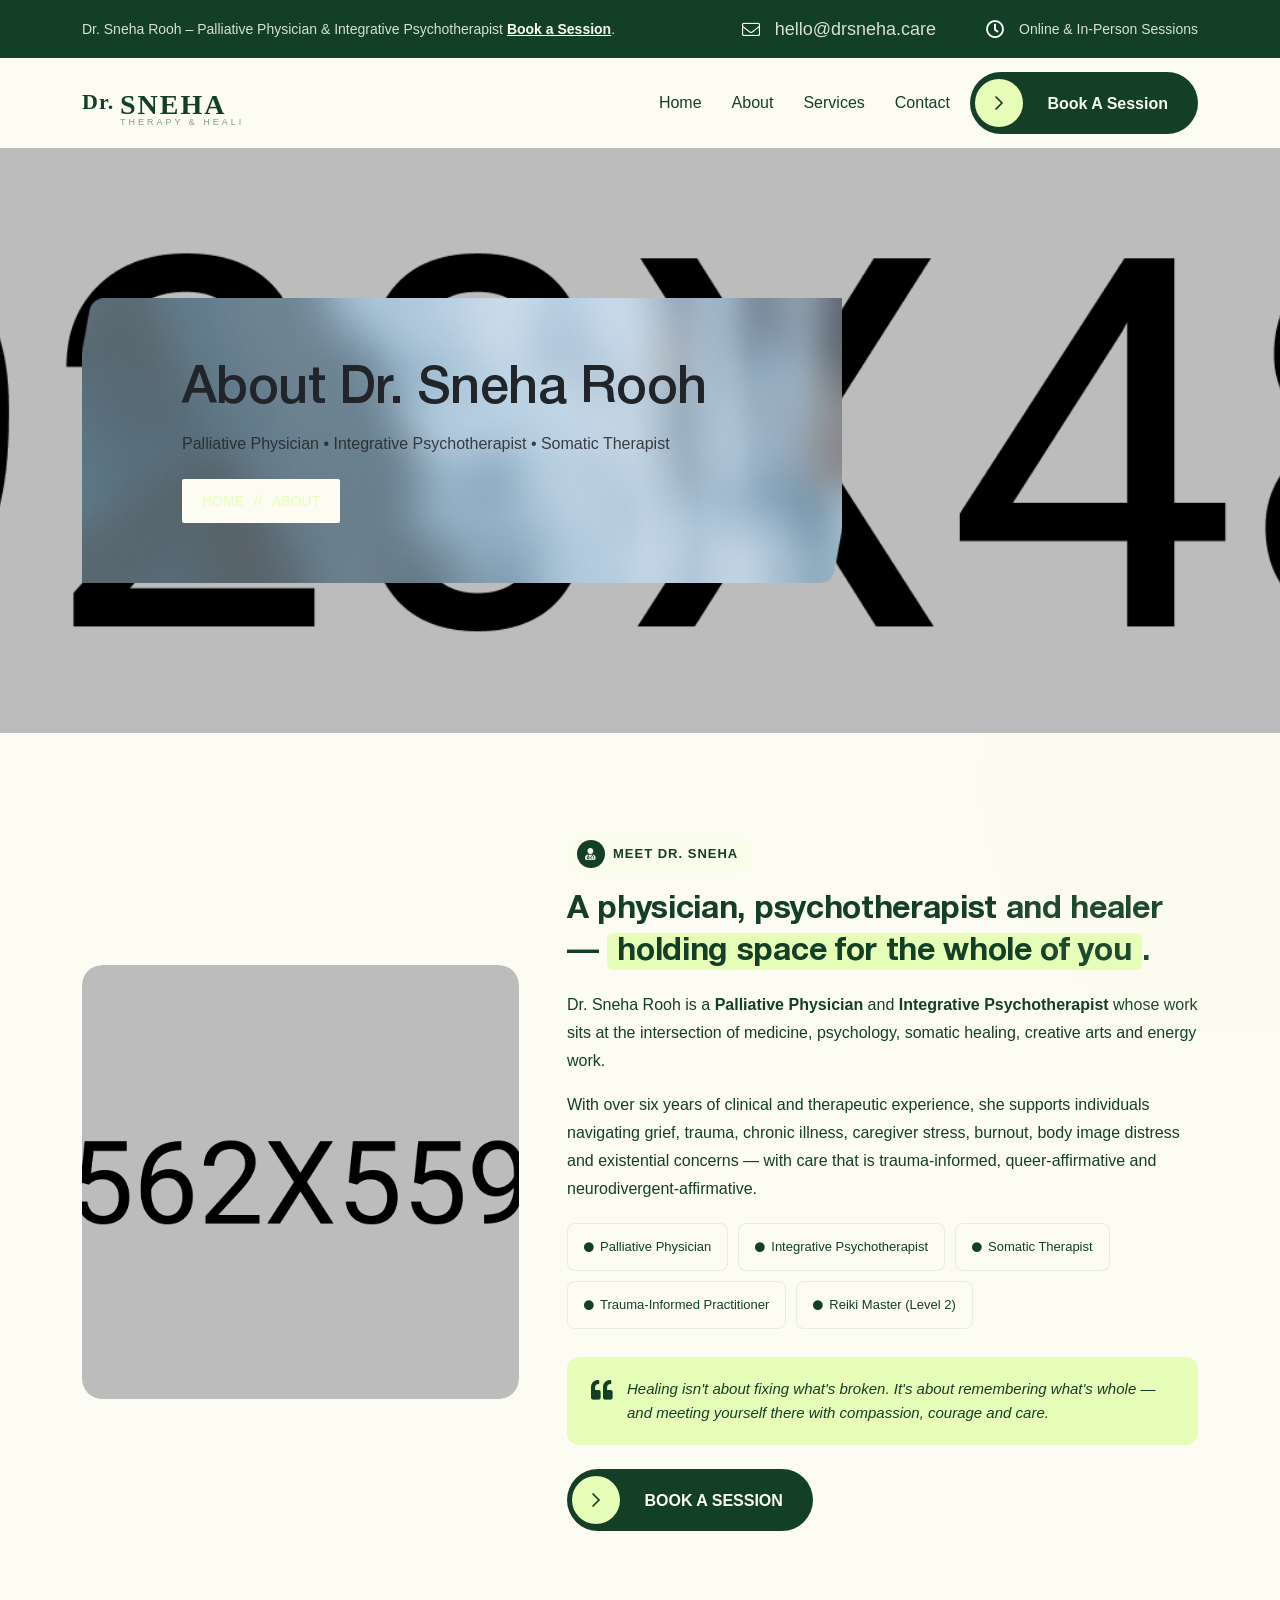
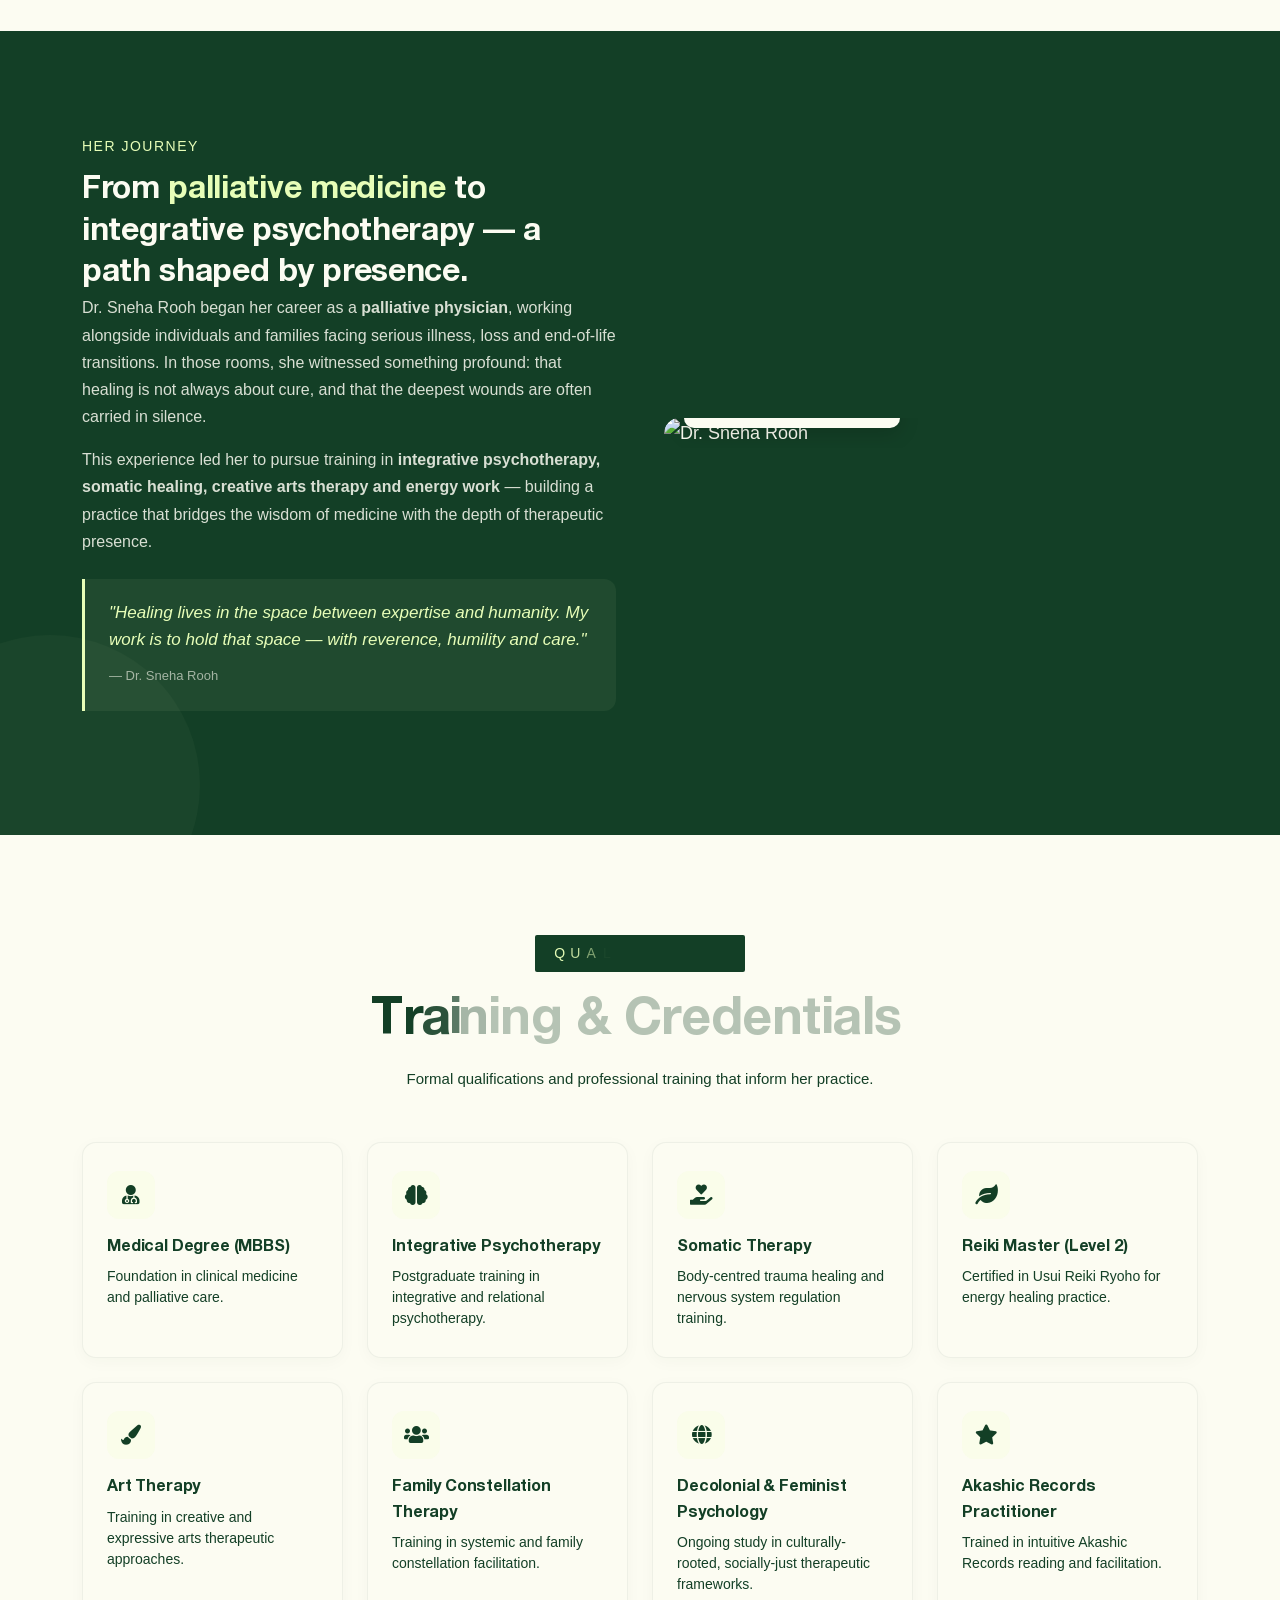
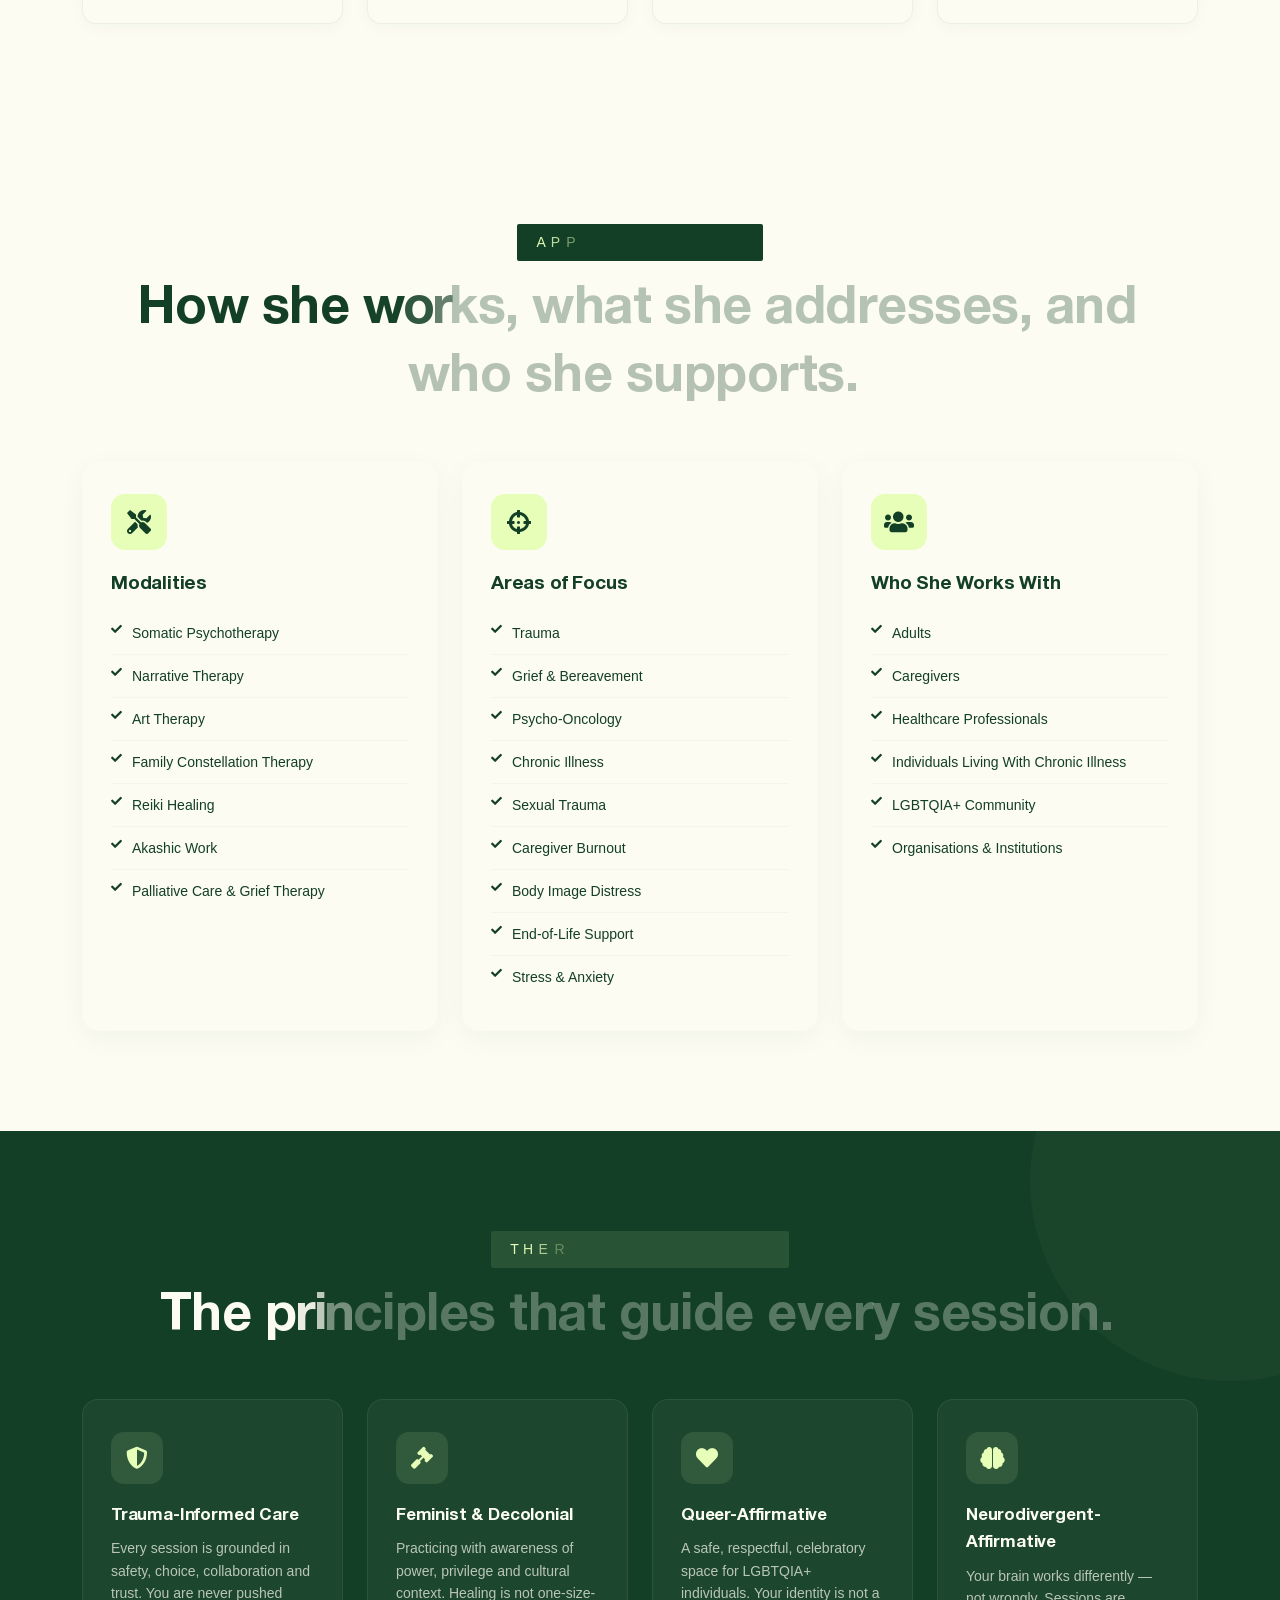
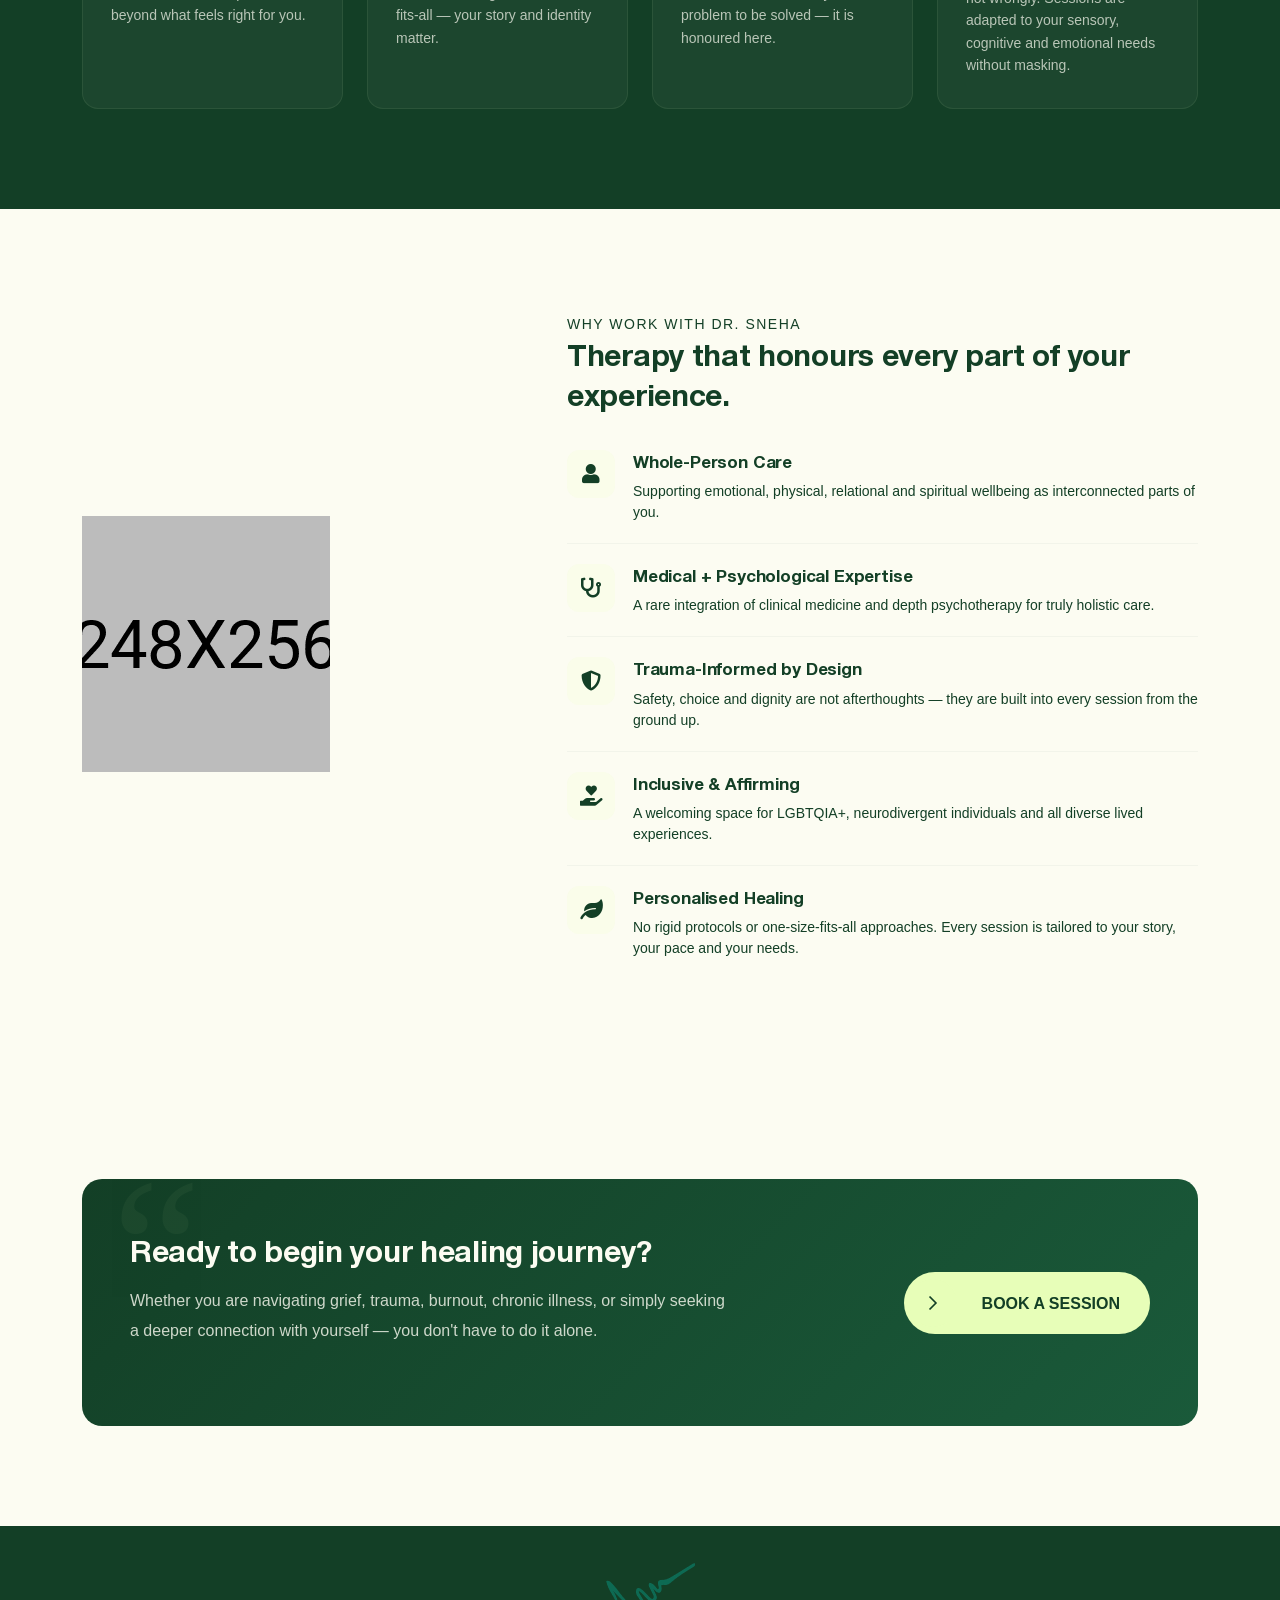
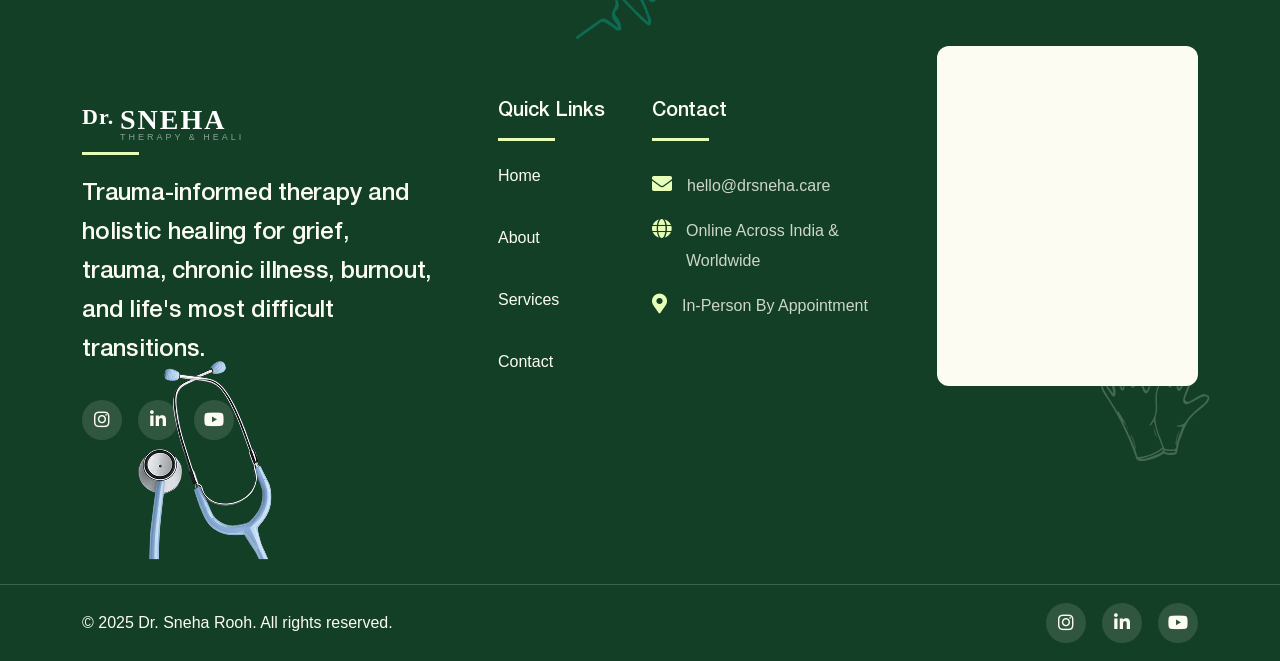
==== about.html @ a0628efb "Initial commit - Dr. Sneha Rooh website (index, about, service, contact)" ====
<!DOCTYPE html>
<html lang="en">
    <!--<< Header Area >>-->
    <head>
        <!-- ========== Meta Tags ========== -->
        <meta charset="UTF-8">
        <meta http-equiv="X-UA-Compatible" content="IE=edge">
        <meta name="viewport" content="width=device-width, initial-scale=1">
<meta name="author" content="Dr. Sneha Rooh">
<meta name="description" content="About Dr. Sneha Rooh - Palliative Physician, Integrative Psychotherapist & Somatic Therapist. Trauma-informed, queer-affirmative therapy.">
<!-- ======== Page title ============ -->
<title>About | Dr. Sneha Rooh</title>
        <!--<< Favicon >>-->
        <link rel="shortcut icon" href="assets/img/favicon.svg">
        <!--<< Bootstrap min.css >>-->
        <link rel="stylesheet" href="assets/css/bootstrap.min.css">
        <!--<< Font Awesome.css >>-->
        <link rel="stylesheet" href="assets/css/font-awesome.css">
        <!--<< Animate.css >>-->
        <link rel="stylesheet" href="assets/css/animate.css">
        <!--<< Magnific Popup.css >>-->
        <link rel="stylesheet" href="assets/css/magnific-popup.css">
        <!--<< MeanMenu.css >>-->
        <link rel="stylesheet" href="assets/css/meanmenu.css">
        <!--<< Odometer.css >>-->
        <link rel="stylesheet" href="assets/css/odometer.css">
        <!--<< Swiper Bundle.css >>-->
        <link rel="stylesheet" href="assets/css/swiper-bundle.min.css">
        <!--<< Nice Select.css >>-->
        <link rel="stylesheet" href="assets/css/nice-select.css">
        <!--<< Main.css >>-->
        <link rel="stylesheet" href="assets/css/main.css">
    <style>
        :root {
            --about-accent: #E7FEB8;
            --about-green: #133F26;
            --about-cream: #FCFCF2;
            --about-text: #133F26;
        }

        .about-hero {
            background: var(--about-cream);
            position: relative;
            overflow: hidden;
        }
        .about-hero::before {
            content: '';
            position: absolute;
            top: -200px;
            right: -200px;
            width: 500px;
            height: 500px;
            border-radius: 50%;
            background: rgba(231,254,184,0.06);
            pointer-events: none;
        }
        .about-hero .hero-image-frame {
            position: relative;
            border-radius: 20px;
            overflow: hidden;
        }
        .about-hero .hero-image-frame::after {
            content: '';
            position: absolute;
            inset: 0;
            border: 2px dashed rgba(231,254,184,0.25);
            border-radius: 24px;
            margin: -8px;
            pointer-events: none;
        }
        .about-hero .hero-image-frame img {
            width: 100%;
            border-radius: 20px;
            display: block;
        }
        .about-hero .badge-tag {
            display: inline-flex;
            align-items: center;
            gap: 8px;
            background: rgba(231,254,184,0.1);
            color: var(--about-green);
            font-size: 13px;
            font-weight: 600;
            letter-spacing: 1px;
            text-transform: uppercase;
            padding: 6px 16px 6px 10px;
            border-radius: 30px;
            margin-bottom: 14px;
        }
        .about-hero .badge-tag i {
            width: 28px;
            height: 28px;
            border-radius: 50%;
            background: var(--about-green);
            color: var(--about-cream);
            display: inline-flex;
            align-items: center;
            justify-content: center;
            font-size: 12px;
        }
        .about-hero .hero-heading {
            font-size: 32px;
            font-weight: 700;
            line-height: 1.3;
            color: var(--about-green);
            margin-bottom: 18px;
        }
        .about-hero .hero-heading span {
            color: var(--about-green);
            background: var(--about-accent);
            padding: 4px 10px;
            border-radius: 6px;
        }
        .about-hero .hero-text {
            font-size: 16px;
            line-height: 1.75;
            color: var(--about-text);
            margin-bottom: 16px;
        }
        .about-hero .qual-badges {
            display: flex;
            flex-wrap: wrap;
            gap: 10px;
            margin: 20px 0 28px;
        }
        .about-hero .qual-badges span {
            background: var(--about-cream);
            border: 1px solid rgba(19,63,38,0.08);
            border-radius: 8px;
            padding: 8px 16px;
            font-size: 13px;
            font-weight: 500;
            color: var(--about-green);
            display: inline-flex;
            align-items: center;
            gap: 6px;
        }
        .about-hero .qual-badges span i {
            color: var(--about-green);
            font-size: 10px;
        }
        .about-hero .hero-quote {
            background: var(--about-accent);
            border-radius: 12px;
            padding: 20px 24px;
            margin: 20px 0 0;
            display: flex;
            align-items: flex-start;
            gap: 14px;
        }
        .about-hero .hero-quote i {
            font-size: 22px;
            color: var(--about-green);
            flex-shrink: 0;
            margin-top: 2px;
        }
        .about-hero .hero-quote p {
            margin: 0;
            font-size: 15px;
            line-height: 1.6;
            color: var(--about-green);
            font-style: italic;
        }

        .journey-section {
            background: var(--about-green);
            color: var(--about-cream);
            position: relative;
            overflow: hidden;
        }
        .journey-section::before {
            content: '';
            position: absolute;
            bottom: -100px;
            left: -100px;
            width: 300px;
            height: 300px;
            border-radius: 50%;
            background: rgba(231,254,184,0.03);
            pointer-events: none;
        }
        .journey-section .section-subtitle-light {
            font-size: 14px;
            color: var(--about-accent);
            font-weight: 500;
            letter-spacing: 1.5px;
            text-transform: uppercase;
            margin-bottom: 8px;
            display: block;
        }
        .journey-section .section-title-light h2 {
            color: var(--about-cream);
            font-size: 32px;
            font-weight: 700;
        }
        .journey-section .section-title-light h2 span {
            color: var(--about-accent);
        }
        .journey-section .journey-text {
            font-size: 16px;
            line-height: 1.7;
            color: rgba(252,252,242,0.85);
            margin-bottom: 16px;
        }
        .journey-section .journey-quote-block {
            background: rgba(231,254,184,0.06);
            border-left: 3px solid var(--about-accent);
            border-radius: 0 12px 12px 0;
            padding: 20px 24px;
            margin: 24px 0;
        }
        .journey-section .journey-quote-block p {
            margin: 0;
            font-size: 17px;
            line-height: 1.6;
            color: var(--about-accent);
            font-style: italic;
        }
        .journey-section .journey-quote-block span {
            display: block;
            margin-top: 8px;
            font-size: 13px;
            color: rgba(252,252,242,0.6);
            font-style: normal;
        }
        .journey-section .journey-image-frame {
            position: relative;
            border-radius: 20px;
            overflow: hidden;
        }
        .journey-section .journey-image-frame img {
            width: 100%;
            border-radius: 20px;
            display: block;
        }
        .journey-section .journey-image-frame .floating-tag {
            position: absolute;
            bottom: 20px;
            left: 20px;
            background: var(--about-cream);
            border-radius: 10px;
            padding: 12px 18px;
            display: flex;
            align-items: center;
            gap: 10px;
            box-shadow: 0 6px 20px rgba(0,0,0,0.15);
        }
        .journey-section .journey-image-frame .floating-tag i {
            font-size: 20px;
            color: var(--about-green);
        }
        .journey-section .journey-image-frame .floating-tag h6 {
            font-size: 13px;
            font-weight: 600;
            margin: 0;
            color: var(--about-green);
        }
        .journey-section .journey-image-frame .floating-tag p {
            font-size: 11px;
            margin: 0;
            color: var(--about-green);
        }

        .quals-section {
            background: var(--about-cream);
        }
        .quals-section .qual-card {
            background: var(--about-cream);
            border: 1px solid rgba(19,63,38,0.06);
            border-radius: 14px;
            padding: 28px 24px;
            height: 100%;
            transition: all 0.3s ease;
            box-shadow: 0 4px 16px rgba(19,63,38,0.03);
        }
        .quals-section .qual-card:hover {
            transform: translateY(-4px);
            box-shadow: 0 12px 32px rgba(231,254,184,0.1);
            border-color: var(--about-accent);
        }
        .quals-section .qual-card .qual-icon {
            width: 48px;
            height: 48px;
            border-radius: 12px;
            background: rgba(231,254,184,0.15);
            display: flex;
            align-items: center;
            justify-content: center;
            font-size: 20px;
            color: var(--about-green);
            margin-bottom: 16px;
        }
        .quals-section .qual-card h5 {
            font-size: 16px;
            font-weight: 600;
            color: var(--about-green);
            margin-bottom: 6px;
        }
        .quals-section .qual-card p {
            font-size: 14px;
            color: var(--about-text);
            margin: 0;
            line-height: 1.5;
        }

        .modalities-grid .mod-card {
            background: var(--about-cream);
            border-radius: 16px;
            padding: 32px 28px;
            height: 100%;
            box-shadow: 0 8px 28px rgba(19,63,38,0.04);
            border: 1px solid rgba(231,254,184,0.12);
            transition: all 0.3s ease;
        }
        .modalities-grid .mod-card:hover {
            box-shadow: 0 16px 40px rgba(231,254,184,0.1);
            border-color: var(--about-accent);
        }
        .modalities-grid .mod-card .mod-icon {
            width: 56px;
            height: 56px;
            border-radius: 14px;
            background: var(--about-accent);
            display: flex;
            align-items: center;
            justify-content: center;
            font-size: 24px;
            color: var(--about-green);
            margin-bottom: 20px;
        }
        .modalities-grid .mod-card h4 {
            font-size: 19px;
            font-weight: 700;
            color: var(--about-green);
            margin-bottom: 14px;
        }
        .modalities-grid .mod-card ul {
            list-style: none;
            padding: 0;
            margin: 0;
        }
        .modalities-grid .mod-card ul li {
            display: flex;
            align-items: flex-start;
            gap: 10px;
            padding: 6px 0;
            font-size: 14px;
            color: var(--about-text);
            border-bottom: 1px solid rgba(19,63,38,0.03);
        }
        .modalities-grid .mod-card ul li:last-child {
            border-bottom: none;
        }
        .modalities-grid .mod-card ul li i {
            color: var(--about-green);
            font-size: 11px;
            margin-top: 5px;
            flex-shrink: 0;
        }

        .approach-section {
            background: var(--about-green);
            position: relative;
            overflow: hidden;
        }
        .approach-section::before {
            content: '';
            position: absolute;
            top: -150px;
            right: -150px;
            width: 400px;
            height: 400px;
            border-radius: 50%;
            background: rgba(231,254,184,0.03);
            pointer-events: none;
        }
        .approach-section .approach-card {
            background: rgba(252,252,242,0.04);
            border: 1px solid rgba(231,254,184,0.08);
            border-radius: 16px;
            padding: 32px 28px;
            height: 100%;
            transition: all 0.3s ease;
        }
        .approach-section .approach-card:hover {
            background: rgba(252,252,242,0.07);
            border-color: rgba(231,254,184,0.15);
            transform: translateY(-4px);
        }
        .approach-section .approach-card .apr-icon {
            width: 52px;
            height: 52px;
            border-radius: 13px;
            background: rgba(231,254,184,0.1);
            display: flex;
            align-items: center;
            justify-content: center;
            font-size: 22px;
            color: var(--about-accent);
            margin-bottom: 18px;
        }
        .approach-section .approach-card h5 {
            font-size: 17px;
            font-weight: 600;
            color: var(--about-cream);
            margin-bottom: 8px;
        }
        .approach-section .approach-card p {
            font-size: 14px;
            color: rgba(252,252,242,0.7);
            margin: 0;
            line-height: 1.6;
        }

        .why-section-about {
            background: var(--about-cream);
        }
        .why-section-about .why-item {
            display: flex;
            align-items: flex-start;
            gap: 18px;
            padding: 20px 0;
            border-bottom: 1px solid rgba(19,63,38,0.04);
        }
        .why-section-about .why-item:last-child {
            border-bottom: none;
        }
        .why-section-about .why-item .why-icon {
            width: 48px;
            height: 48px;
            border-radius: 12px;
            background: rgba(231,254,184,0.15);
            display: flex;
            align-items: center;
            justify-content: center;
            font-size: 20px;
            color: var(--about-green);
            flex-shrink: 0;
            transition: all 0.3s ease;
        }
        .why-section-about .why-item:hover .why-icon {
            background: var(--about-green);
            color: var(--about-cream);
        }
        .why-section-about .why-item h5 {
            font-size: 17px;
            font-weight: 600;
            color: var(--about-green);
            margin-bottom: 4px;
        }
        .why-section-about .why-item p {
            font-size: 14px;
            color: var(--about-text);
            margin: 0;
            line-height: 1.5;
        }

        .cta-banner {
            background: linear-gradient(135deg, var(--about-green) 0%, #1a5a3a 100%);
            border-radius: 20px;
            padding: 56px 48px;
            position: relative;
            overflow: hidden;
        }
        .cta-banner::before {
            content: '\201C';
            position: absolute;
            top: -30px;
            left: 30px;
            font-size: 200px;
            line-height: 1;
            font-family: Georgia, serif;
            color: var(--about-accent);
            opacity: 0.04;
            pointer-events: none;
        }
        .cta-banner h2 {
            font-size: 30px;
            font-weight: 700;
            color: var(--about-cream);
            margin-bottom: 12px;
        }
        .cta-banner p {
            font-size: 16px;
            color: rgba(252,252,242,0.8);
            margin-bottom: 24px;
            max-width: 600px;
        }
        .cta-banner .theme-btn {
            background: var(--about-accent);
            color: var(--about-green);
            border: none;
        }
        .cta-banner .theme-btn:hover {
            background: var(--about-cream);
        }

        .section-padding-custom {
            padding: 100px 0;
        }
        @media (max-width: 991px) {
            .section-padding-custom {
                padding: 60px 0;
            }
            .about-hero .hero-heading {
                font-size: 26px;
            }
            .journey-section .section-title-light h2 {
                font-size: 26px;
            }
            .cta-banner {
                padding: 36px 24px;
            }
            .cta-banner h2 {
                font-size: 24px;
            }
        }

        .skel-wrap {
            width: 100%;
            max-width: 1200px;
            margin: 0 auto;
            padding: 0 24px;
            display: flex;
            flex-direction: column;
            gap: 20px;
        }
        .skel-header {
            display: flex;
            align-items: center;
            gap: 24px;
            padding: 20px 0;
            border-bottom: 1px solid rgba(19,63,38,0.04);
        }
        .skel-logo {
            width: 120px;
            height: 32px;
            border-radius: 6px;
            background: linear-gradient(90deg, #e0e8dd 25%, #f0f5ee 50%, #e0e8dd 75%);
            background-size: 200% 100%;
            animation: skel-shimmer 1.5s ease infinite;
            flex-shrink: 0;
        }
        .skel-nav {
            display: flex;
            gap: 24px;
            flex: 1;
        }
        .skel-hero {
            display: flex;
            gap: 32px;
            align-items: center;
            padding: 32px 0;
        }
        .skel-hero-content {
            flex: 1;
            display: flex;
            flex-direction: column;
            gap: 14px;
        }
        .skel-block {
            border-radius: 12px;
            background: linear-gradient(90deg, #e0e8dd 25%, #f0f5ee 50%, #e0e8dd 75%);
            background-size: 200% 100%;
            animation: skel-shimmer 1.5s ease infinite;
        }
        .skel-block-lg {
            width: 200px;
            height: 180px;
            flex-shrink: 0;
        }
        .skel-body {
            display: flex;
            gap: 24px;
        }
        .skel-col {
            flex: 1;
            display: flex;
            flex-direction: column;
            gap: 20px;
        }
        .skel-card {
            border-radius: 14px;
            padding: 28px;
            background: linear-gradient(90deg, #e0e8dd 25%, #f0f5ee 50%, #e0e8dd 75%);
            background-size: 200% 100%;
            animation: skel-shimmer 1.5s ease infinite;
            min-height: 120px;
        }
        .skel-footer {
            padding: 24px 0;
            border-top: 1px solid rgba(19,63,38,0.04);
        }
        .skel-line {
            height: 14px;
            border-radius: 6px;
            background: linear-gradient(90deg, #e0e8dd 25%, #f0f5ee 50%, #e0e8dd 75%);
            background-size: 200% 100%;
            animation: skel-shimmer 1.5s ease infinite;
        }
        .w-20 { width: 20%; }
        .w-30 { width: 30%; }
        .w-40 { width: 40%; }
        .w-50 { width: 50%; }
        .w-60 { width: 60%; }
        .w-70 { width: 70%; }
        .w-80 { width: 80%; }

        @keyframes skel-shimmer {
            0% { background-position: 200% 0; }
            100% { background-position: -200% 0; }
        }

        .preloader {
            align-items: flex-start;
            padding: 40px 0;
            background: var(--about-cream);
        }
        .preloader .animation-preloader,
        .preloader .loader {
            display: none;
        }
        h1, h2, h3, h4, h5, h6 {
            font-family: "Helvetica Neue", Helvetica, Arial, sans-serif;
            font-weight: 700;
            letter-spacing: -0.01em;
        }
        h2, h4, h6 {
            font-weight: 600;
        }
        .about-hero h1.hero-heading {
            font-family: "Helvetica Neue", Helvetica, Arial, sans-serif;
            font-weight: 700;
        }
    </style>
    </head>
    <body>

         <!-- Preloader Start -->
        <div id="preloader" class="preloader">
            <div class="skel-wrap">
                <div class="skel-header">
                    <div class="skel-logo"></div>
                    <div class="skel-nav">
                        <div class="skel-line w-20"></div>
                        <div class="skel-line w-20"></div>
                        <div class="skel-line w-20"></div>
                        <div class="skel-line w-20"></div>
                    </div>
                </div>
                <div class="skel-hero">
                    <div class="skel-block skel-block-lg"></div>
                    <div class="skel-hero-content">
                        <div class="skel-line w-40"></div>
                        <div class="skel-line w-60"></div>
                        <div class="skel-line w-30"></div>
                    </div>
                </div>
                <div class="skel-body">
                    <div class="skel-col">
                        <div class="skel-card"></div>
                        <div class="skel-card"></div>
                    </div>
                    <div class="skel-col">
                        <div class="skel-card"></div>
                        <div class="skel-card"></div>
                    </div>
                </div>
                <div class="skel-footer">
                    <div class="skel-line w-50"></div>
                </div>
            </div>
        </div>

        <!-- Back To Top start -->
        <button id="back-top" class="back-to-top">
            <i class="fas fa-long-arrow-up"></i>
        </button>

        <!-- Offcanvas Area Start -->
        <div class="fix-area">
            <div class="offcanvas__info">
                <div class="offcanvas__wrapper">
                    <div class="offcanvas__content">
                        <div class="offcanvas__top mb-5 d-flex justify-content-between align-items-center">
                            <div class="offcanvas__logo">
                                <a href="index.html">
                                    <img src="assets/img/logo/black-logo.svg" alt="Dr. Sneha Rooh">
                                </a>
                            </div>
                            <div class="offcanvas__close">
                                <button>
                                <i class="fas fa-times"></i>
                                </button>
                            </div>
                        </div>
                        <h3 class="offcanvas-title">Welcome.</h3>
                        <p>Trauma-informed therapy and holistic healing <br> for grief, trauma, chronic illness and burnout.</p>
                        <div class="mobile-menu fix mt-3"></div>
                        <div class="social-icon d-flex align-items-center">
                            <a href="#" aria-label="Instagram"><i class="fab fa-instagram"></i></a>
                            <a href="#" aria-label="LinkedIn"><i class="fab fa-linkedin-in"></i></a>
                            <a href="#" aria-label="YouTube"><i class="fab fa-youtube"></i></a>
                        </div>
                        <div class="offcanvas__contact">
                            <h3>Information</h3>
                            <ul class="contact-list">
                                <li>
                                    <span>Email:</span>
                                    <a href="mailto:hello@drsneha.care">hello@drsneha.care</a>
                                </li>
                                <li>
                                    <span>Sessions:</span>
                                    Online Across India & Worldwide
                                </li>
                                <li>
                                    <span>In-Person:</span>
                                    By Appointment
                                </li>
                            </ul>
                        </div>
                        <a href="contact.html" class="theme-btn">
                            <i class="far fa-chevron-right"></i>
                            Book a Session
                        </a>
                    </div>
                </div>
            </div>
        </div>
        <div class="offcanvas__overlay"></div>

        <!-- Header Top Section Start -->
         <div class="header-top-section">
            <div class="container">
                <div class="header-top-wrapper">
                    <p>
                        Dr. Sneha Rooh &ndash; Palliative Physician &amp; Integrative Psychotherapist <a href="contact.html">Book a Session</a>.
                    </p>
                    <ul class="top-list">
                        <li>
                            <i class="fal fa-envelope"></i>
                            <a href="mailto:hello@drsneha.care">hello@drsneha.care</a>
                        </li>
                        <li>
                            <i class="far fa-clock"></i>
                            <p>Online &amp; In-Person Sessions</p>
                        </li>
                    </ul>
                </div>
            </div>
         </div>

        <!-- Header Section Start -->
        <header id="header-sticky" class="header-section header-1">
            <div class="container">
                <div class="mega-menu-wrapper">
                    <div class="header-main">
                        <div class="header-left">
                            <a href="index.html" class="header-logo1">
                                <img src="assets/img/logo/black-logo.svg" alt="logo-img">
                            </a>
                        </div>
                        <div class="header-right d-flex justify-content-end align-items-center">
                            <div class="mean__menu-wrapper">
                                <div class="main-menu">
                                    <nav id="mobile-menu">
                                        <ul>
                                            <li>
                                                <a href="index.html">Home</a>
                                            </li>
                                            <li class="active">
                                                <a href="about.html">About</a>
                                            </li>
                                            <li>
                                                <a href="service.html">Services</a>
                                            </li>
                                            <li>
                                                <a href="contact.html">Contact</a>
                                            </li>
                                        </ul>
                                    </nav>
                                </div>
                            </div>
                            <div class="header-contact-info">
                                <a href="contact.html" class="theme-btn">
                                    <i class="far fa-chevron-right"></i>
                                    Book a Session
                                </a>
                            </div>
                            <div class="header__hamburger d-xl-none my-auto">
                                <div class="sidebar__toggle">
                                    <i class="fal fa-bars"></i>
                                </div>
                            </div>
                        </div>
                    </div>
                </div>
            </div>
        </header>

        <!-- PLACEHOLDER: Search bar and cart sidebar removed -->

        <!-- Breadcrumb Section Start -->
        <div class="breadcrumb-wrapper bg-cover" style="background-image: url('assets/img/inner/breadcrumb-img.jpg');">
            <div class="container">
                <div class="page-heading">
                   <div class="breadcrumb-items-area">
                         <div class="breadcrumb-sub-title">
                            <h1 class="text-white wow fadeInUp" data-wow-delay=".3s">About Dr. Sneha Rooh</h1>
                            <p class="text-white wow fadeInUp mt-2" data-wow-delay=".4s" style="font-size: 16px; opacity: 0.85; max-width: 500px;">Palliative Physician &bull; Integrative Psychotherapist &bull; Somatic Therapist</p>
                        </div>
                        <ul class="breadcrumb-items wow fadeInUp" data-wow-delay=".5s">
                            <li>
                                <a href="index.html">
                                Home
                                </a>
                            </li>
                            <li>
                                //
                            </li>
                            <li>
                                About
                            </li>
                        </ul>
                   </div>
                </div>
            </div>
        </div>

        <!-- About Hero Section Start (Redesigned) -->
        <section class="about-hero section-padding-custom fix">
            <div class="container">
                <div class="row g-5 align-items-center">
                    <div class="col-lg-5">
                        <div class="hero-image-frame wow img-custom-anim-left" data-wow-duration="1.3s" data-wow-delay="0.3s">
                            <!-- PLACEHOLDER: Replace with Dr. Sneha's photo -->
                            <img src="assets/img/home-3/about/about-1.jpg" alt="Dr. Sneha Rooh">
                        </div>
                    </div>
                    <div class="col-lg-7">
                        <div class="badge-tag wow fadeInUp" data-wow-delay=".1s">
                            <i class="fas fa-user-md"></i>
                            MEET DR. SNEHA
                        </div>
                        <h1 class="hero-heading wow fadeInUp" data-wow-delay=".2s">
                            A physician, psychotherapist and healer — <span>holding space for the whole of you</span>.
                        </h1>
                        <p class="hero-text wow fadeInUp" data-wow-delay=".3s">
                            Dr. Sneha Rooh is a <strong>Palliative Physician</strong> and <strong>Integrative Psychotherapist</strong> whose work sits at the intersection of medicine, psychology, somatic healing, creative arts and energy work.
                        </p>
                        <p class="hero-text wow fadeInUp" data-wow-delay=".35s">
                            With over six years of clinical and therapeutic experience, she supports individuals navigating grief, trauma, chronic illness, caregiver stress, burnout, body image distress and existential concerns — with care that is trauma-informed, queer-affirmative and neurodivergent-affirmative.
                        </p>
                        <div class="qual-badges wow fadeInUp" data-wow-delay=".4s">
                            <span><i class="fas fa-circle"></i> Palliative Physician</span>
                            <span><i class="fas fa-circle"></i> Integrative Psychotherapist</span>
                            <span><i class="fas fa-circle"></i> Somatic Therapist</span>
                            <span><i class="fas fa-circle"></i> Trauma-Informed Practitioner</span>
                            <span><i class="fas fa-circle"></i> Reiki Master (Level 2)</span>
                        </div>
                        <div class="hero-quote wow fadeInUp" data-wow-delay=".45s">
                            <i class="fas fa-quote-left"></i>
                            <p>Healing isn't about fixing what's broken. It's about remembering what's whole — and meeting yourself there with compassion, courage and care.</p>
                        </div>
                        <div class="mt-4 wow fadeInUp" data-wow-delay=".5s">
                            <a href="contact.html" class="theme-btn">
                                <i class="far fa-chevron-right"></i>
                                BOOK A SESSION
                            </a>
                        </div>
                    </div>
                </div>
            </div>
        </section>

        <!-- Dr. Sneha's Journey Section Start -->
        <section class="journey-section section-padding-custom fix">
            <div class="container">
                <div class="row g-5 align-items-center">
                    <div class="col-lg-6">
                        <div class="section-subtitle-light wow fadeInUp" data-wow-delay=".1s">Her Journey</div>
                        <div class="section-title-light wow fadeInUp" data-wow-delay=".2s">
                            <h2>From <span>palliative medicine</span> to integrative psychotherapy — a path shaped by presence.</h2>
                        </div>
                        <p class="journey-text wow fadeInUp" data-wow-delay=".3s">
                            Dr. Sneha Rooh began her career as a <strong>palliative physician</strong>, working alongside individuals and families facing serious illness, loss and end-of-life transitions. In those rooms, she witnessed something profound: that healing is not always about cure, and that the deepest wounds are often carried in silence.
                        </p>
                        <p class="journey-text wow fadeInUp" data-wow-delay=".35s">
                            This experience led her to pursue training in <strong>integrative psychotherapy, somatic healing, creative arts therapy and energy work</strong> — building a practice that bridges the wisdom of medicine with the depth of therapeutic presence.
                        </p>
                        <div class="journey-quote-block wow fadeInUp" data-wow-delay=".4s">
                            <p>"Healing lives in the space between expertise and humanity. My work is to hold that space — with reverence, humility and care."</p>
                            <span>&mdash; Dr. Sneha Rooh</span>
                        </div>
                    </div>
                    <div class="col-lg-6">
                        <div class="journey-image-frame wow img-custom-anim-right" data-wow-duration="1.3s" data-wow-delay="0.3s">
                            <!-- PLACEHOLDER: Replace with Dr. Sneha's photo -->
                            <img src="assets/img/home-3/choose-us/choose-1.jpg" alt="Dr. Sneha Rooh">
                            <div class="floating-tag">
                                <i class="fas fa-heart"></i>
                                <div>
                                    <h6>6+ Years Experience</h6>
                                    <p>Clinical &amp; Therapeutic Practice</p>
                                </div>
                            </div>
                        </div>
                    </div>
                </div>
            </div>
        </section>

        <!-- Qualifications & Training Section Start -->
        <section class="quals-section section-padding-custom fix">
            <div class="container">
                <div class="section-title text-center wow fadeInUp mb-5">
                    <span class="subtitle tz-sub-tilte tz-sub-anim text-uppercase tx-subTitle">QUALIFICATIONS</span>
                    <h2 class="tx-title sec_title tz-itm-title tz-itm-anim">Training &amp; Credentials</h2>
                    <p class="mt-2" style="font-size: 15px; color: var(--about-text);">Formal qualifications and professional training that inform her practice.</p>
                </div>
                <div class="row g-4 justify-content-center">
                    <div class="col-xl-3 col-lg-4 col-md-6 col-sm-6 wow fadeInUp" data-wow-delay=".2s">
                        <div class="qual-card">
                            <div class="qual-icon"><i class="fas fa-user-md"></i></div>
                            <h5>Medical Degree (MBBS)</h5>
                            <p>Foundation in clinical medicine and palliative care.</p>
                        </div>
                    </div>
                    <div class="col-xl-3 col-lg-4 col-md-6 col-sm-6 wow fadeInUp" data-wow-delay=".3s">
                        <div class="qual-card">
                            <div class="qual-icon"><i class="fas fa-brain"></i></div>
                            <h5>Integrative Psychotherapy</h5>
                            <p>Postgraduate training in integrative and relational psychotherapy.</p>
                        </div>
                    </div>
                    <div class="col-xl-3 col-lg-4 col-md-6 col-sm-6 wow fadeInUp" data-wow-delay=".4s">
                        <div class="qual-card">
                            <div class="qual-icon"><i class="fas fa-hand-holding-heart"></i></div>
                            <h5>Somatic Therapy</h5>
                            <p>Body-centred trauma healing and nervous system regulation training.</p>
                        </div>
                    </div>
                    <div class="col-xl-3 col-lg-4 col-md-6 col-sm-6 wow fadeInUp" data-wow-delay=".5s">
                        <div class="qual-card">
                            <div class="qual-icon"><i class="fas fa-leaf"></i></div>
                            <h5>Reiki Master (Level 2)</h5>
                            <p>Certified in Usui Reiki Ryoho for energy healing practice.</p>
                        </div>
                    </div>
                    <div class="col-xl-3 col-lg-4 col-md-6 col-sm-6 wow fadeInUp" data-wow-delay=".2s">
                        <div class="qual-card">
                            <div class="qual-icon"><i class="fas fa-paint-brush"></i></div>
                            <h5>Art Therapy</h5>
                            <p>Training in creative and expressive arts therapeutic approaches.</p>
                        </div>
                    </div>
                    <div class="col-xl-3 col-lg-4 col-md-6 col-sm-6 wow fadeInUp" data-wow-delay=".3s">
                        <div class="qual-card">
                            <div class="qual-icon"><i class="fas fa-users"></i></div>
                            <h5>Family Constellation Therapy</h5>
                            <p>Training in systemic and family constellation facilitation.</p>
                        </div>
                    </div>
                    <div class="col-xl-3 col-lg-4 col-md-6 col-sm-6 wow fadeInUp" data-wow-delay=".4s">
                        <div class="qual-card">
                            <div class="qual-icon"><i class="fas fa-globe"></i></div>
                            <h5>Decolonial &amp; Feminist Psychology</h5>
                            <p>Ongoing study in culturally-rooted, socially-just therapeutic frameworks.</p>
                        </div>
                    </div>
                    <div class="col-xl-3 col-lg-4 col-md-6 col-sm-6 wow fadeInUp" data-wow-delay=".5s">
                        <div class="qual-card">
                            <div class="qual-icon"><i class="fas fa-star"></i></div>
                            <h5>Akashic Records Practitioner</h5>
                            <p>Trained in intuitive Akashic Records reading and facilitation.</p>
                        </div>
                    </div>
                </div>
            </div>
        </section>

        <!-- Modalities, Focus & Clientele Section (Redesigned) Start -->
        <section class="section-padding-custom fix" style="background: var(--about-cream);">
            <div class="container">
                <div class="section-title text-center wow fadeInUp mb-5">
                    <span class="subtitle tz-sub-tilte tz-sub-anim text-uppercase tx-subTitle">APPROACH &amp; SCOPE</span>
                    <h2 class="tx-title sec_title tz-itm-title tz-itm-anim">How she works, what she addresses, and who she supports.</h2>
                </div>
                <div class="row g-4 modalities-grid">
                    <div class="col-lg-4 wow fadeInUp" data-wow-delay=".2s">
                        <div class="mod-card">
                            <div class="mod-icon"><i class="fas fa-tools"></i></div>
                            <h4>Modalities</h4>
                            <ul>
                                <li><i class="fas fa-check"></i> Somatic Psychotherapy</li>
                                <li><i class="fas fa-check"></i> Narrative Therapy</li>
                                <li><i class="fas fa-check"></i> Art Therapy</li>
                                <li><i class="fas fa-check"></i> Family Constellation Therapy</li>
                                <li><i class="fas fa-check"></i> Reiki Healing</li>
                                <li><i class="fas fa-check"></i> Akashic Work</li>
                                <li><i class="fas fa-check"></i> Palliative Care &amp; Grief Therapy</li>
                            </ul>
                        </div>
                    </div>
                    <div class="col-lg-4 wow fadeInUp" data-wow-delay=".35s">
                        <div class="mod-card">
                            <div class="mod-icon"><i class="fas fa-crosshairs"></i></div>
                            <h4>Areas of Focus</h4>
                            <ul>
                                <li><i class="fas fa-check"></i> Trauma</li>
                                <li><i class="fas fa-check"></i> Grief &amp; Bereavement</li>
                                <li><i class="fas fa-check"></i> Psycho-Oncology</li>
                                <li><i class="fas fa-check"></i> Chronic Illness</li>
                                <li><i class="fas fa-check"></i> Sexual Trauma</li>
                                <li><i class="fas fa-check"></i> Caregiver Burnout</li>
                                <li><i class="fas fa-check"></i> Body Image Distress</li>
                                <li><i class="fas fa-check"></i> End-of-Life Support</li>
                                <li><i class="fas fa-check"></i> Stress &amp; Anxiety</li>
                            </ul>
                        </div>
                    </div>
                    <div class="col-lg-4 wow fadeInUp" data-wow-delay=".5s">
                        <div class="mod-card">
                            <div class="mod-icon"><i class="fas fa-users"></i></div>
                            <h4>Who She Works With</h4>
                            <ul>
                                <li><i class="fas fa-check"></i> Adults</li>
                                <li><i class="fas fa-check"></i> Caregivers</li>
                                <li><i class="fas fa-check"></i> Healthcare Professionals</li>
                                <li><i class="fas fa-check"></i> Individuals Living With Chronic Illness</li>
                                <li><i class="fas fa-check"></i> LGBTQIA+ Community</li>
                                <li><i class="fas fa-check"></i> Organisations &amp; Institutions</li>
                            </ul>
                        </div>
                    </div>
                </div>
            </div>
        </section>

        <!-- Therapeutic Approach Section Start -->
        <section class="approach-section section-padding-custom fix">
            <div class="container">
                <div class="section-title text-center wow fadeInUp mb-5">
                    <span class="subtitle tz-sub-tilte tz-sub-anim text-uppercase tx-subTitle" style="color: var(--about-accent); background: rgba(231,254,184,0.1);">THERAPEUTIC APPROACH</span>
                    <h2 class="tx-title sec_title tz-itm-title tz-itm-anim" style="color: var(--about-cream);">The principles that guide every session.</h2>
                </div>
                <div class="row g-4">
                    <div class="col-lg-3 col-md-6 wow fadeInUp" data-wow-delay=".2s">
                        <div class="approach-card">
                            <div class="apr-icon"><i class="fas fa-shield-alt"></i></div>
                            <h5>Trauma-Informed Care</h5>
                            <p>Every session is grounded in safety, choice, collaboration and trust. You are never pushed beyond what feels right for you.</p>
                        </div>
                    </div>
                    <div class="col-lg-3 col-md-6 wow fadeInUp" data-wow-delay=".35s">
                        <div class="approach-card">
                            <div class="apr-icon"><i class="fas fa-gavel"></i></div>
                            <h5>Feminist &amp; Decolonial</h5>
                            <p>Practicing with awareness of power, privilege and cultural context. Healing is not one-size-fits-all — your story and identity matter.</p>
                        </div>
                    </div>
                    <div class="col-lg-3 col-md-6 wow fadeInUp" data-wow-delay=".5s">
                        <div class="approach-card">
                            <div class="apr-icon"><i class="fas fa-heart"></i></div>
                            <h5>Queer-Affirmative</h5>
                            <p>A safe, respectful, celebratory space for LGBTQIA+ individuals. Your identity is not a problem to be solved — it is honoured here.</p>
                        </div>
                    </div>
                    <div class="col-lg-3 col-md-6 wow fadeInUp" data-wow-delay=".65s">
                        <div class="approach-card">
                            <div class="apr-icon"><i class="fas fa-brain"></i></div>
                            <h5>Neurodivergent-Affirmative</h5>
                            <p>Your brain works differently — not wrongly. Sessions are adapted to your sensory, cognitive and emotional needs without masking.</p>
                        </div>
                    </div>
                </div>
            </div>
        </section>

        <!-- Why Work With Dr. Sneha Section Start -->
        <section class="why-section-about section-padding-custom fix">
            <div class="container">
                <div class="row g-5 align-items-center">
                    <div class="col-lg-5">
                        <div class="hero-image-frame wow img-custom-anim-left" data-wow-duration="1.3s" data-wow-delay="0.3s">
                            <!-- PLACEHOLDER: Replace with Dr. Sneha's photo or therapy room -->
                            <img src="assets/img/home-3/service/service-1.jpg" alt="Therapy session">
                        </div>
                    </div>
                    <div class="col-lg-7">
                        <div class="section-subtitle wow fadeInUp" data-wow-delay=".1s" style="font-size: 14px; color: var(--about-green); font-weight: 500; letter-spacing: 1.5px; text-transform: uppercase;">Why Work With Dr. Sneha</div>
                        <div class="wow fadeInUp" data-wow-delay=".2s">
                            <h2 style="font-size: 30px; font-weight: 700; color: var(--about-green); margin-bottom: 12px;">Therapy that honours every part of your experience.</h2>
                        </div>
                        <div class="mt-2">
                            <div class="why-item wow fadeInUp" data-wow-delay=".3s">
                                <div class="why-icon"><i class="fas fa-user"></i></div>
                                <div>
                                    <h5>Whole-Person Care</h5>
                                    <p>Supporting emotional, physical, relational and spiritual wellbeing as interconnected parts of you.</p>
                                </div>
                            </div>
                            <div class="why-item wow fadeInUp" data-wow-delay=".35s">
                                <div class="why-icon"><i class="fas fa-stethoscope"></i></div>
                                <div>
                                    <h5>Medical + Psychological Expertise</h5>
                                    <p>A rare integration of clinical medicine and depth psychotherapy for truly holistic care.</p>
                                </div>
                            </div>
                            <div class="why-item wow fadeInUp" data-wow-delay=".4s">
                                <div class="why-icon"><i class="fas fa-shield-alt"></i></div>
                                <div>
                                    <h5>Trauma-Informed by Design</h5>
                                    <p>Safety, choice and dignity are not afterthoughts — they are built into every session from the ground up.</p>
                                </div>
                            </div>
                            <div class="why-item wow fadeInUp" data-wow-delay=".45s">
                                <div class="why-icon"><i class="fas fa-hand-holding-heart"></i></div>
                                <div>
                                    <h5>Inclusive &amp; Affirming</h5>
                                    <p>A welcoming space for LGBTQIA+, neurodivergent individuals and all diverse lived experiences.</p>
                                </div>
                            </div>
                            <div class="why-item wow fadeInUp" data-wow-delay=".5s">
                                <div class="why-icon"><i class="fas fa-leaf"></i></div>
                                <div>
                                    <h5>Personalised Healing</h5>
                                    <p>No rigid protocols or one-size-fits-all approaches. Every session is tailored to your story, your pace and your needs.</p>
                                </div>
                            </div>
                        </div>
                    </div>
                </div>
            </div>
        </section>

        <!-- CTA Banner Section Start -->
        <section class="section-padding-custom fix" style="background: var(--about-cream);">
            <div class="container">
                <div class="cta-banner wow fadeInUp" data-wow-delay=".2s">
                    <div class="row align-items-center">
                        <div class="col-lg-8">
                            <h2>Ready to begin your healing journey?</h2>
                            <p>Whether you are navigating grief, trauma, burnout, chronic illness, or simply seeking a deeper connection with yourself — you don't have to do it alone.</p>
                        </div>
                        <div class="col-lg-4 text-lg-end">
                            <a href="contact.html" class="theme-btn">
                                <i class="far fa-chevron-right"></i>
                                BOOK A SESSION
                            </a>
                        </div>
                    </div>
                </div>
            </div>
        </section>















        <!-- Footer Section Start -->
        <footer class="footer-section section-bg-2 fix">
            <div class="right-shape float-bob-x">
                <img src="assets/img/home-1/footer/right-shape.png" alt="img">
            </div>
            <div class="top-shape float-bob-y">
                <img src="assets/img/home-1/footer/top.png" alt="img">
            </div>
            <div class="container">
                <div class="footer-widget-wrapper">
                    <div class="row">
                        <div class="col-xxl-4 col-xl-4 col-lg-4 col-md-6 col-sm-6 wow fadeInUp" data-wow-delay=".2s">
                            <div class="single-footer-widget">
                                <div class="widget-head">
                                    <img src="assets/img/logo/white-logo.svg" alt="Dr. Sneha Rooh">
                                </div>
                                <div class="footer-content">
                                    <h4 class="foot-title">Trauma-informed therapy and holistic healing for grief, trauma, chronic illness, burnout, and life's most difficult transitions.</h4>
                                    <div class="social-icon d-flex align-items-center">
                                        <a href="#" aria-label="Instagram"><i class="fab fa-instagram"></i></a>
                                        <a href="#" aria-label="LinkedIn"><i class="fab fa-linkedin-in"></i></a>
                                        <a href="#" aria-label="YouTube"><i class="fab fa-youtube"></i></a>
                                    </div>
                                </div>
                            </div>
                        </div>
                        <div class="col-xxl-2 col-xl-2 col-lg-4 col-md-6 ps-lg-5 col-sm-12 wow fadeInUp" data-wow-delay=".4s">
                            <div class="single-footer-widget">
                                <div class="widget-head">
                                     <h3>Quick Links</h3>
                                </div>
                                <ul class="list-area">
                                    <li><a href="index.html">Home</a></li>
                                    <li><a href="about.html">About</a></li>
                                    <li><a href="service.html">Services</a></li>
                                    <li><a href="contact.html">Contact</a></li>
                                </ul>
                            </div>
                        </div>
                        <div class="col-xxl-3 col-xl-3 col-lg-4 col-md-6 ps-xxl-5 wow fadeInUp" data-wow-delay=".6s">
                            <div class="single-footer-widget">
                                <div class="widget-head">
                                    <h3>Contact</h3>
                                </div>
                                <div class="footer-content">
                                    <ul class="footer-contect">
                                        <li>
                                            <div class="icon"><i class="fas fa-envelope"></i></div>
                                            <div class="content"><p><a href="mailto:hello@drsneha.care">hello@drsneha.care</a></p></div>
                                        </li>
                                        <li>
                                            <div class="icon"><i class="fas fa-globe"></i></div>
                                            <div class="content"><p>Online Across India &amp; Worldwide</p></div>
                                        </li>
                                        <li>
                                            <div class="icon"><i class="fas fa-map-marker-alt"></i></div>
                                            <div class="content"><p>In-Person By Appointment</p></div>
                                        </li>
                                    </ul>
                                </div>
                            </div>
                        </div>
                         <div class="col-xxl-3 col-xl-3 col-lg-4 col-md-6 col-sm-12 wow fadeInUp" data-wow-delay=".8s">
                            <div class="single-footer-widget style-bg-white">
                                <div class="widget-head">
                                    <h3>Services</h3>
                                </div>
                                <div class="footer-content">
                                    <ul class="list-area">
                                        <li><a href="service.html">Somatic Psychotherapy</a></li>
                                        <li><a href="service.html">Grief &amp; Palliative Care</a></li>
                                        <li><a href="service.html">Family Constellation Therapy</a></li>
                                        <li><a href="service.html">Reiki &amp; Energy Healing</a></li>
                                        <li><a href="service.html">Akashic Records Reading</a></li>
                                    </ul>
                                </div>
                            </div>
                        </div>
                    </div>
                    <div class="footer-shape">
                        <img src="assets/img/home-2/footer-shape.png" alt="img">
                    </div>
                </div>
            </div>
            <div class="footer-bottom mt-4 wow fadeInUp">
                <div class="container">
                    <div class="footer-bottom-wrapper">
                        <p>&copy; 2025 Dr. Sneha Rooh. All rights reserved.</p>
                        <div class="social-icon d-flex align-items-center">
                            <a href="#" aria-label="Instagram"><i class="fab fa-instagram"></i></a>
                            <a href="#" aria-label="LinkedIn"><i class="fab fa-linkedin-in"></i></a>
                            <a href="#" aria-label="YouTube"><i class="fab fa-youtube"></i></a>
                        </div>
                    </div>
                </div>
            </div>
        </footer>

        <!--<< All JS Plugins >>-->
        <script src="assets/js/jquery-3.7.1.min.js"></script>
        <!--<< Bootstrap Js >>-->
        <script src="assets/js/bootstrap.bundle.min.js"></script>
        <!--<< Nice Select Js >>-->
        <script src="assets/js/jquery.nice-select.min.js"></script>
        <!--<< Odometer Js >>-->
        <script src="assets/js/odometer.min.js"></script>
        <!--<< Appear Js >>-->
        <script src="assets/js/jquery.appear.min.js"></script>
        <!--<< Swiper Slider Js >>-->
        <script src="assets/js/swiper-bundle.min.js"></script>
        <!--<< MeanMenu Js >>-->
        <script src="assets/js/jquery.meanmenu.min.js"></script>
        <!--<< Magnific Popup Js >>-->
        <script src="assets/js/jquery.magnific-popup.min.js"></script>
        <!--<< Wow Animation Js >>-->
        <script src="assets/js/wow.min.js"></script>
        <!--<< Gsap Animation Js >>-->
        <script src="assets/js/gsap.min.js"></script>
        <!--<< ScrollTrigger Js >>-->
        <script src="assets/js/ScrollTrigger.min.js"></script>
        <!--<< SplitText Js >>-->
        <script src="assets/js/SplitText.min.js"></script>
        <!--<< splitType Js >>-->
        <script src="assets/js/splitType.js"></script>
        <!--<< Main.js >>-->
        <script src="assets/js/main.js"></script>
    </body>
</html>
---- assets/css/odometer.css ----
.odometer.odometer-auto-theme,
.odometer.odometer-theme-default {
  display: inline-block;
  vertical-align: middle;
  position: relative;
}
.odometer.odometer-auto-theme .odometer-digit,
.odometer.odometer-theme-default .odometer-digit {
  display: inline-block;
  vertical-align: middle;
  position: relative;
}
.odometer.odometer-auto-theme .odometer-digit .odometer-digit-spacer,
.odometer.odometer-theme-default .odometer-digit .odometer-digit-spacer {
  display: inline-block;
  vertical-align: middle;
  visibility: hidden;
}
.odometer.odometer-auto-theme .odometer-digit .odometer-digit-inner,
.odometer.odometer-theme-default .odometer-digit .odometer-digit-inner {
  text-align: left;
  display: block;
  position: absolute;
  top: 0;
  left: 0;
  right: 0;
  bottom: 0;
  overflow: hidden;
}
.odometer.odometer-auto-theme .odometer-digit .odometer-ribbon,
.odometer.odometer-theme-default .odometer-digit .odometer-ribbon {
  display: block;
}
.odometer.odometer-auto-theme .odometer-digit .odometer-ribbon-inner,
.odometer.odometer-theme-default .odometer-digit .odometer-ribbon-inner {
  display: block;
  -webkit-backface-visibility: hidden;
  backface-visibility: hidden;
}
.odometer.odometer-auto-theme .odometer-digit .odometer-value,
.odometer.odometer-theme-default .odometer-digit .odometer-value {
  display: block;
  -webkit-transform: translateZ(0);
  transform: translateZ(0);
}
.odometer.odometer-auto-theme
  .odometer-digit
  .odometer-value.odometer-last-value,
.odometer.odometer-theme-default
  .odometer-digit
  .odometer-value.odometer-last-value {
  position: absolute;
}
.odometer.odometer-auto-theme.odometer-animating-up .odometer-ribbon-inner,
.odometer.odometer-theme-default.odometer-animating-up .odometer-ribbon-inner {
  -webkit-transition: -webkit-transform 2s;
  -moz-transition: -moz-transform 2s;
  -ms-transition: -ms-transform 2s;
  -o-transition: -o-transform 2s;
  transition: transform 2s;
}
.odometer.odometer-auto-theme.odometer-animating-up.odometer-animating
  .odometer-ribbon-inner,
.odometer.odometer-theme-default.odometer-animating-up.odometer-animating
  .odometer-ribbon-inner {
  -webkit-transform: translateY(-100%);
  -moz-transform: translateY(-100%);
  -ms-transform: translateY(-100%);
  -o-transform: translateY(-100%);
  transform: translateY(-100%);
}
.odometer.odometer-auto-theme.odometer-animating-down .odometer-ribbon-inner,
.odometer.odometer-theme-default.odometer-animating-down
  .odometer-ribbon-inner {
  -webkit-transform: translateY(-100%);
  -moz-transform: translateY(-100%);
  -ms-transform: translateY(-100%);
  -o-transform: translateY(-100%);
  transform: translateY(-100%);
}
.odometer.odometer-auto-theme.odometer-animating-down.odometer-animating
  .odometer-ribbon-inner,
.odometer.odometer-theme-default.odometer-animating-down.odometer-animating
  .odometer-ribbon-inner {
  -webkit-transition: -webkit-transform 2s;
  -moz-transition: -moz-transform 2s;
  -ms-transition: -ms-transform 2s;
  -o-transition: -o-transform 2s;
  transition: transform 2s;
  -webkit-transform: translateY(0);
  -moz-transform: translateY(0);
  -ms-transform: translateY(0);
  -o-transform: translateY(0);
  transform: translateY(0);
}

.odometer.odometer-auto-theme .odometer-value,
.odometer.odometer-theme-default .odometer-value {
  text-align: center;
}
---- assets/css/nice-select.css ----
.nice-select {
  -webkit-tap-highlight-color: transparent;
  background-color: #fff;
  border-radius: 5px; 
  border: 1px solid  #CCCCCC;
  box-sizing: border-box;
  clear: both;
  cursor: pointer;
  display: block;
  float: left;
  color: #6E6E6E; 
  font-family:  "Plus Jakarta Sans", system-ui;
  font-size: 16px;
  font-style: normal;
  font-weight: 400;
  line-height: 26.08px;  
  height: 57px;
  line-height: 40px;
  outline: none;
  padding: 8px 10px; 
  position: relative;
  text-align: left !important;
  -webkit-transition: all 0.2s ease-in-out;
  transition: all 0.2s ease-in-out;
  -webkit-user-select: none;
     -moz-user-select: none;
      -ms-user-select: none;
          user-select: none;
  white-space: nowrap;
  width: auto; }
  .nice-select:hover {
    border-color: #6E6E6E; }
  .nice-select:active, .nice-select.open, .nice-select:focus {
    border-color: #6E6E6E; }
  .nice-select:after {
    border-bottom: 2px solid #6E6E6E;
    border-right: 2px solid #6E6E6E;
    content: '';
    display: block;
    height: 5px;
    margin-top: -4px;
    pointer-events: none;
    position: absolute;
    right: 12px;
    top: 50%;
    -webkit-transform-origin: 66% 66%;
        -ms-transform-origin: 66% 66%;
            transform-origin: 66% 66%;
    -webkit-transform: rotate(45deg);
        -ms-transform: rotate(45deg);
            transform: rotate(45deg);
    -webkit-transition: all 0.15s ease-in-out;
    transition: all 0.15s ease-in-out;
    width: 5px; }
  .nice-select.open:after {
    -webkit-transform: rotate(-135deg);
        -ms-transform: rotate(-135deg);
            transform: rotate(-135deg); }
  .nice-select.open .list {
    opacity: 1;
    pointer-events: auto;
    -webkit-transform: scale(1) translateY(0);
        -ms-transform: scale(1) translateY(0);
            transform: scale(1) translateY(0); }
  .nice-select.disabled {
    border-color: #6E6E6E;
    color: #6E6E6E;
    pointer-events: none; }
    .nice-select.disabled:after {
      border-color: #6E6E6E; }
  .nice-select.wide {
    width: 100%; }
    .nice-select.wide .list {
      left: 0 !important;
      right: 0 !important; }
  .nice-select.right {
    float: right; }
    .nice-select.right .list {
      left: auto;
      right: 0; }
  .nice-select.small {
    font-size: 12px;
    height: 36px;
    line-height: 34px; }
    .nice-select.small:after {
      height: 4px;
      width: 4px; }
    .nice-select.small .option {
      line-height: 34px;
      min-height: 34px; }
  .nice-select .list {
    background-color: #fff;
    border-radius: 5px;
    box-shadow: 0 0 0 1px rgba(68, 68, 68, 0.11);
    box-sizing: border-box;
    margin-top: 4px;
    opacity: 0;
    overflow: hidden;
    padding: 0;
    pointer-events: none;
    position: absolute;
    top: 100%;
    left: 0;
    -webkit-transform-origin: 50% 0;
        -ms-transform-origin: 50% 0;
            transform-origin: 50% 0;
    -webkit-transform: scale(0.75) translateY(-21px);
        -ms-transform: scale(0.75) translateY(-21px);
            transform: scale(0.75) translateY(-21px);
    -webkit-transition: all 0.2s cubic-bezier(0.5, 0, 0, 1.25), opacity 0.15s ease-out;
    transition: all 0.2s cubic-bezier(0.5, 0, 0, 1.25), opacity 0.15s ease-out;
    z-index: 9; }
    .nice-select .list:hover .option:not(:hover) {
      background-color: transparent !important; }
  .nice-select .option {
    cursor: pointer;
    font-weight: 400;
    line-height: 40px;
    list-style: none;
    min-height: 40px;
    outline: none;
    padding-left: 18px;
    padding-right: 29px;
    text-align: left;
    -webkit-transition: all 0.2s;
    transition: all 0.2s; }
    .nice-select .option:hover, .nice-select .option.focus, .nice-select .option.selected.focus {
      background-color: #f6f6f6; }
    .nice-select .option.selected {
      font-weight: bold; }
    .nice-select .option.disabled {
      background-color: transparent;
      color: #999;
      cursor: default; }

.no-csspointerevents .nice-select .list {
  display: none; }

.no-csspointerevents .nice-select.open .list {
  display: block; }
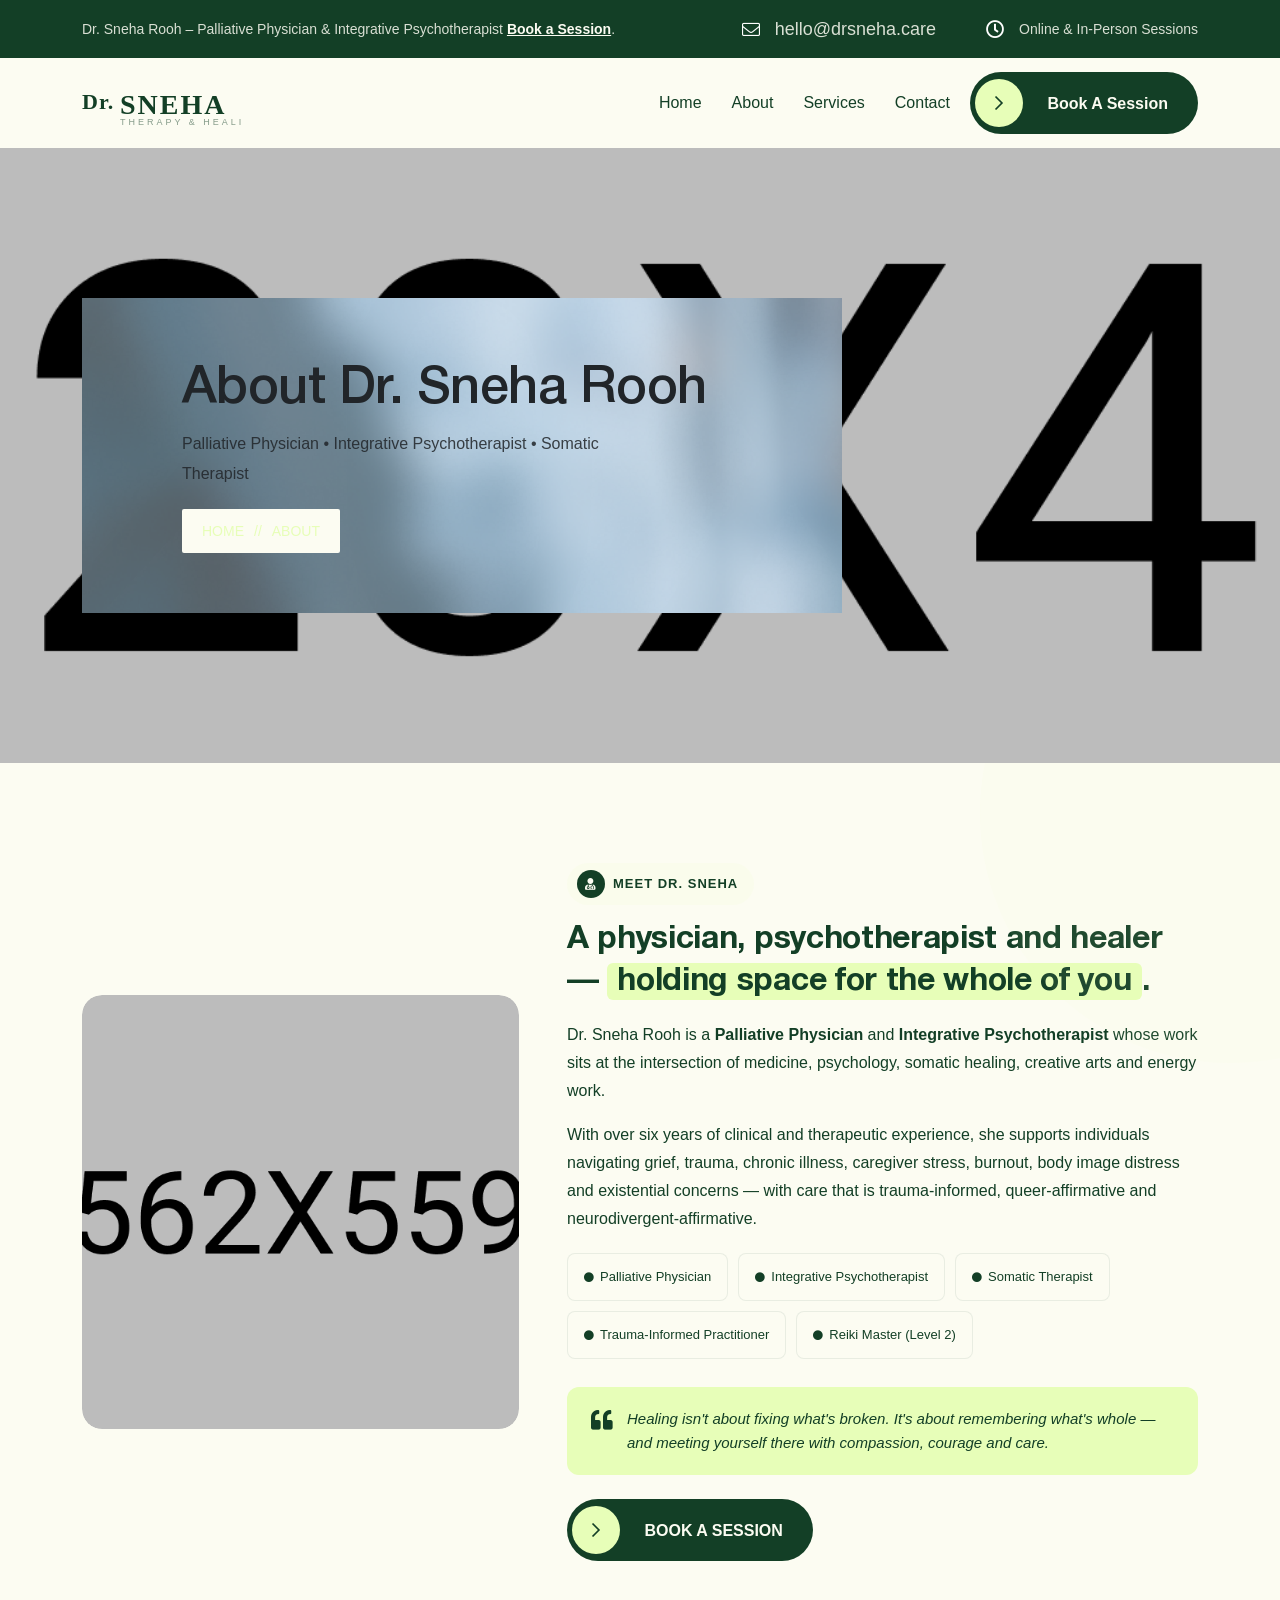
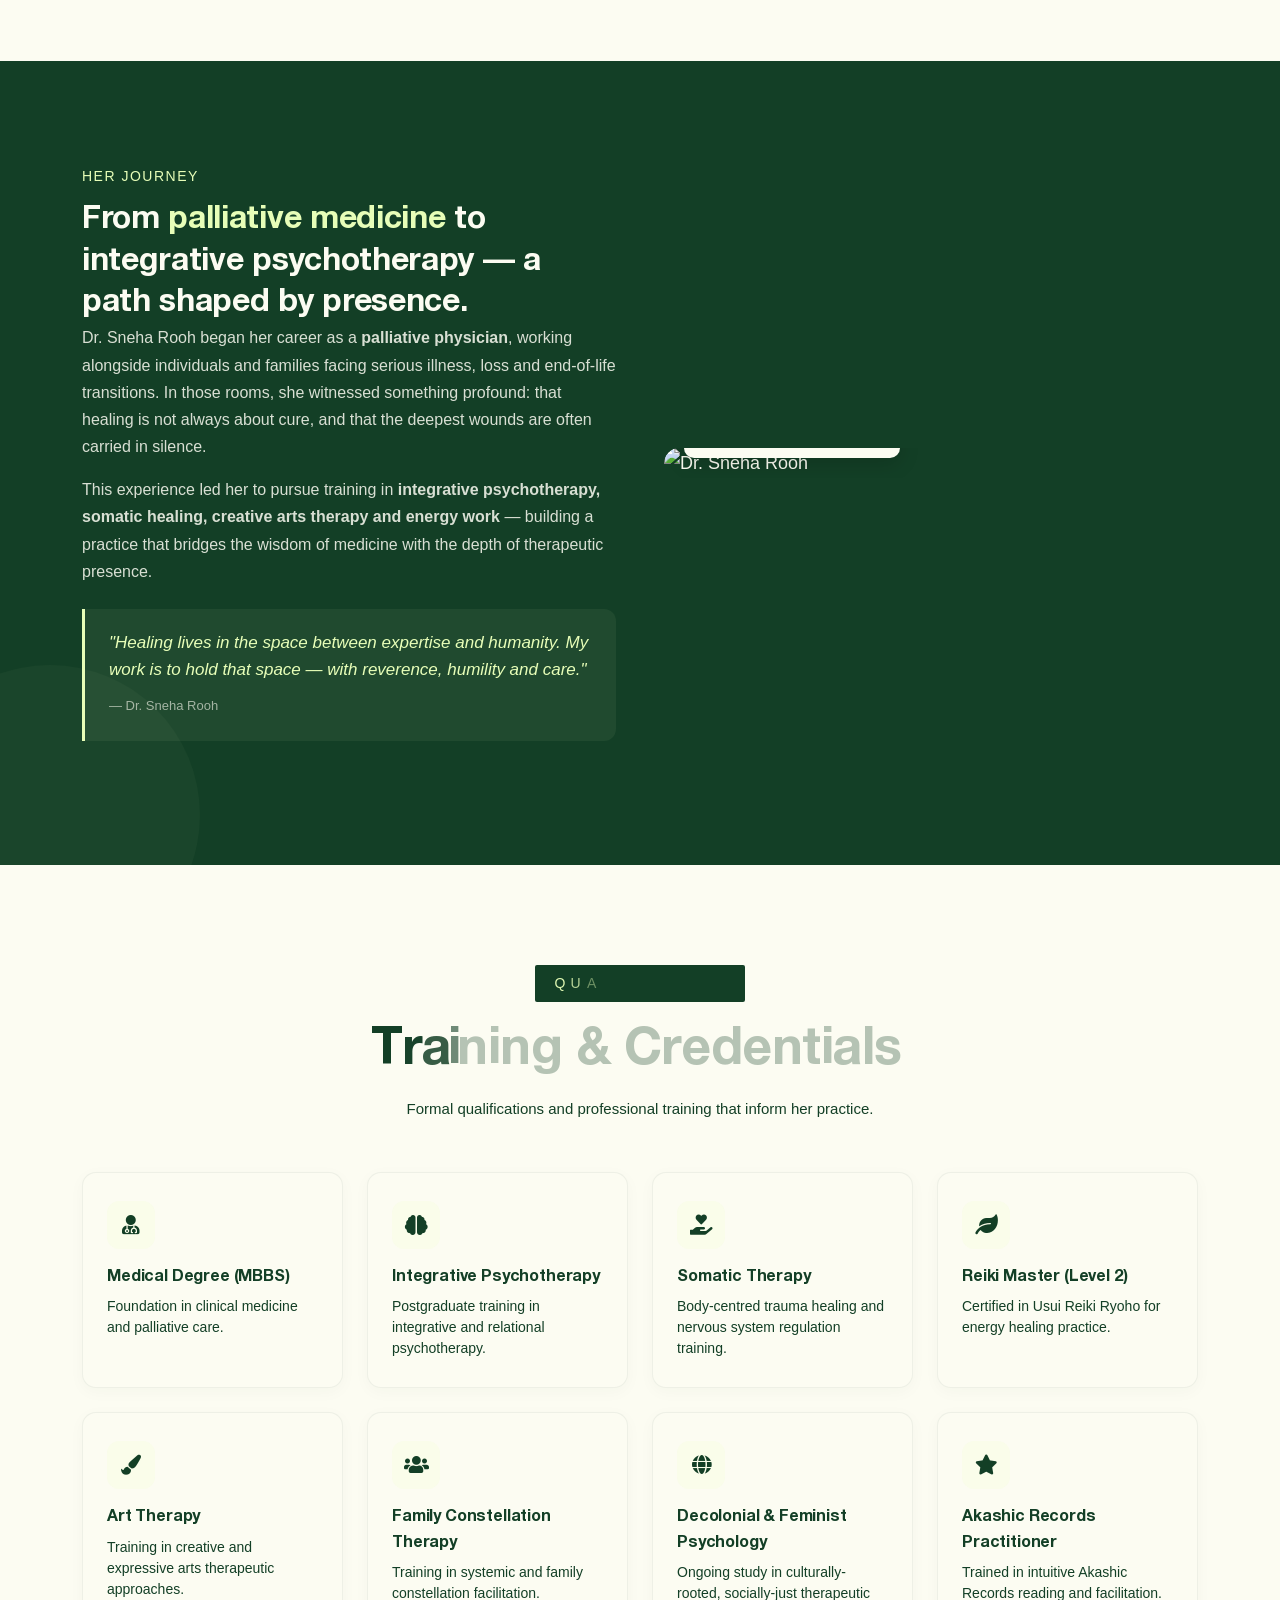
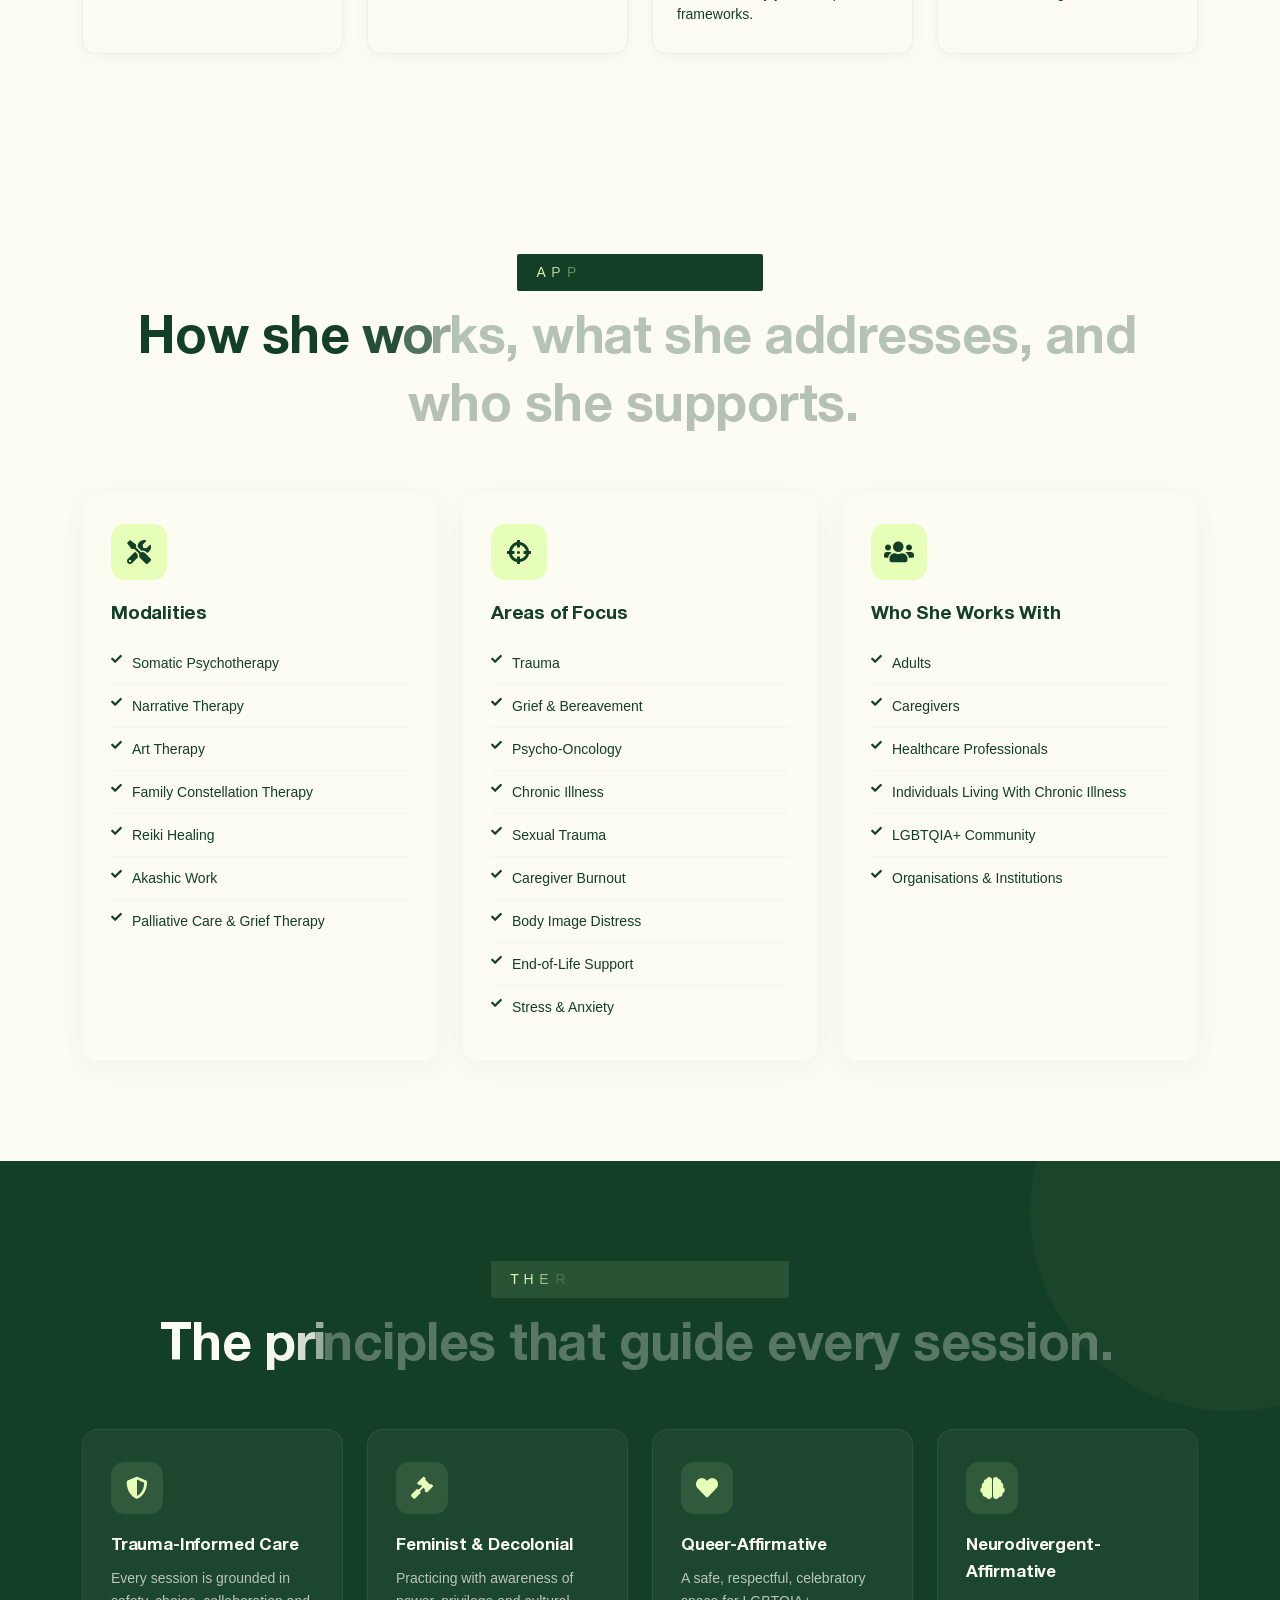
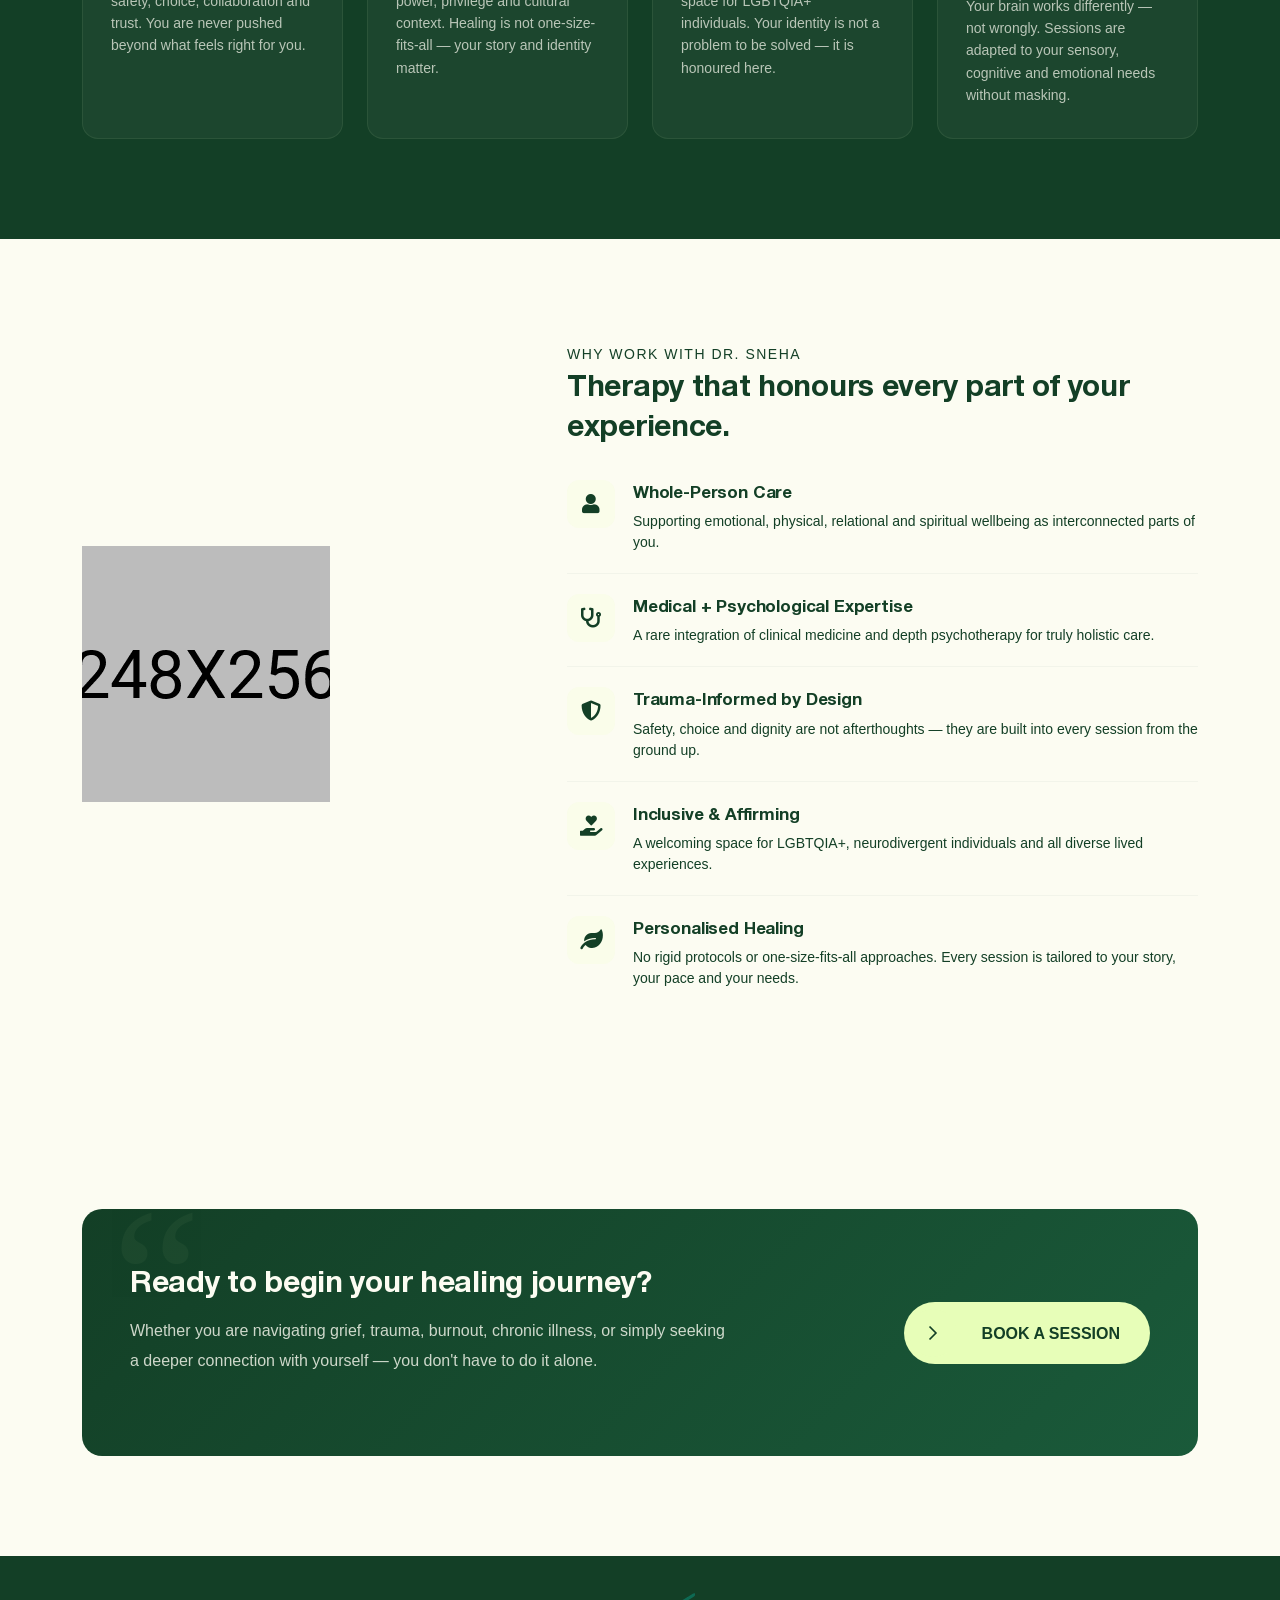
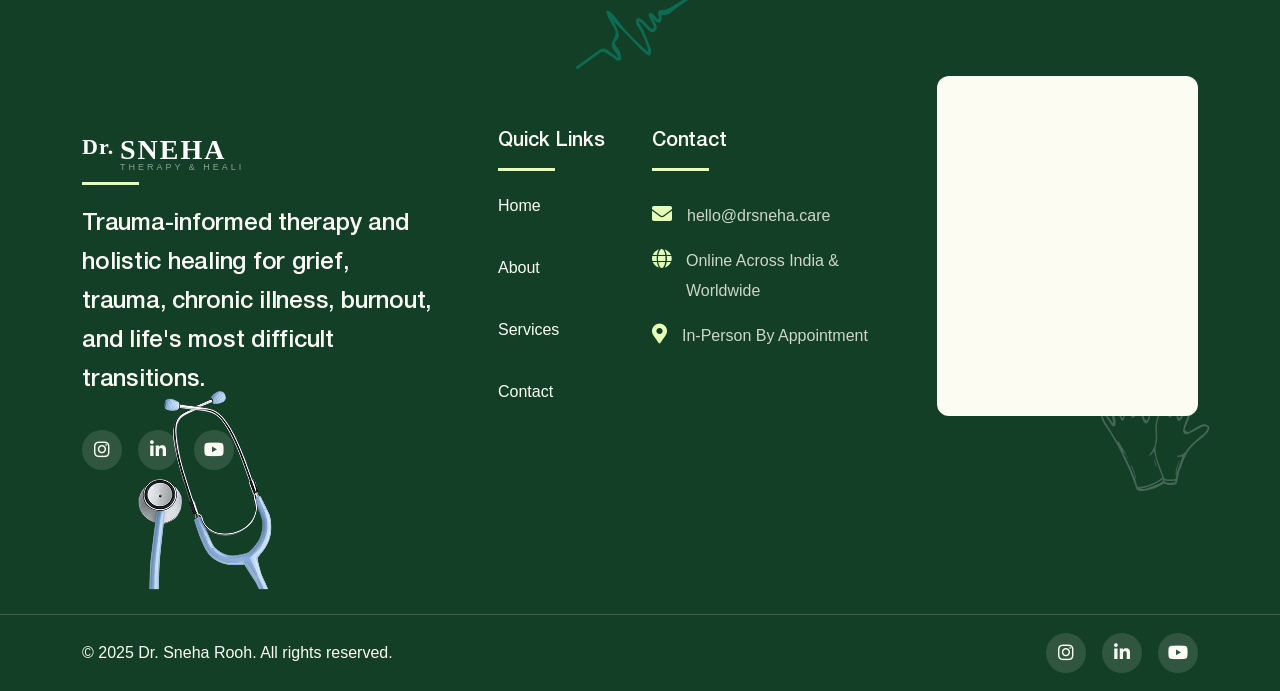
==== commit fd4ba9cc: "responsiveness done" ====
--- a/about.html
+++ b/about.html
@@ -632,6 +632,14 @@
             font-family: "Helvetica Neue", Helvetica, Arial, sans-serif;
             font-weight: 700;
         }
+        img {
+            max-width: 100%;
+            height: auto;
+        }
+        @media (max-width: 768px) {
+            .breadcrumb-wrapper h1 { font-size: 28px; }
+            .breadcrumb-wrapper p { max-width: 100%; }
+        }
     </style>
     </head>
     <body>
@@ -807,7 +815,7 @@
                    <div class="breadcrumb-items-area">
                          <div class="breadcrumb-sub-title">
                             <h1 class="text-white wow fadeInUp" data-wow-delay=".3s">About Dr. Sneha Rooh</h1>
-                            <p class="text-white wow fadeInUp mt-2" data-wow-delay=".4s" style="font-size: 16px; opacity: 0.85; max-width: 500px;">Palliative Physician &bull; Integrative Psychotherapist &bull; Somatic Therapist</p>
+                            <p class="text-white wow fadeInUp mt-2" data-wow-delay=".4s" style="font-size: 16px; opacity: 0.85; max-width: 80%;">Palliative Physician &bull; Integrative Psychotherapist &bull; Somatic Therapist</p>
                         </div>
                         <ul class="breadcrumb-items wow fadeInUp" data-wow-delay=".5s">
                             <li>
--- a/assets/css/main.css
+++ b/assets/css/main.css
@@ -66,7 +66,6 @@
   background-color: var(--white);
   padding: 0;
   margin: 0;
-  overflow-x: hidden;
 }
 
 ul {
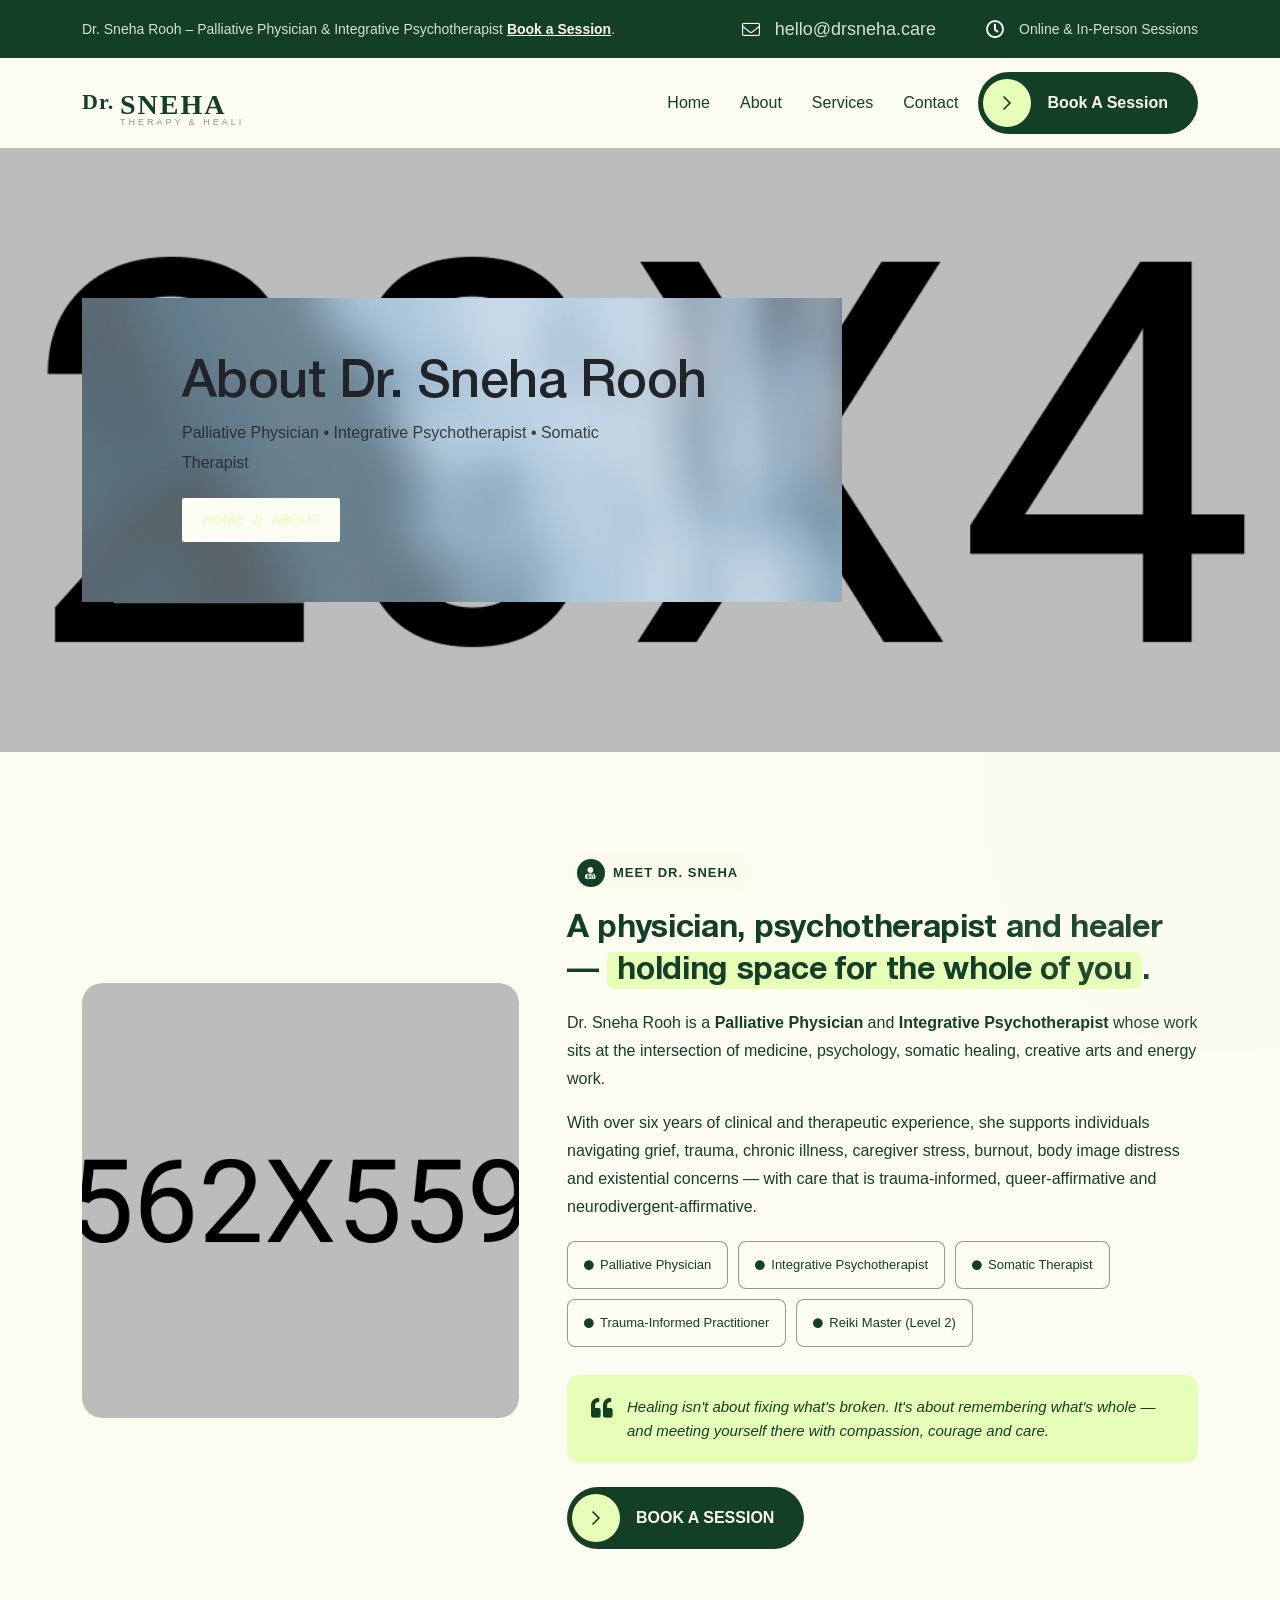
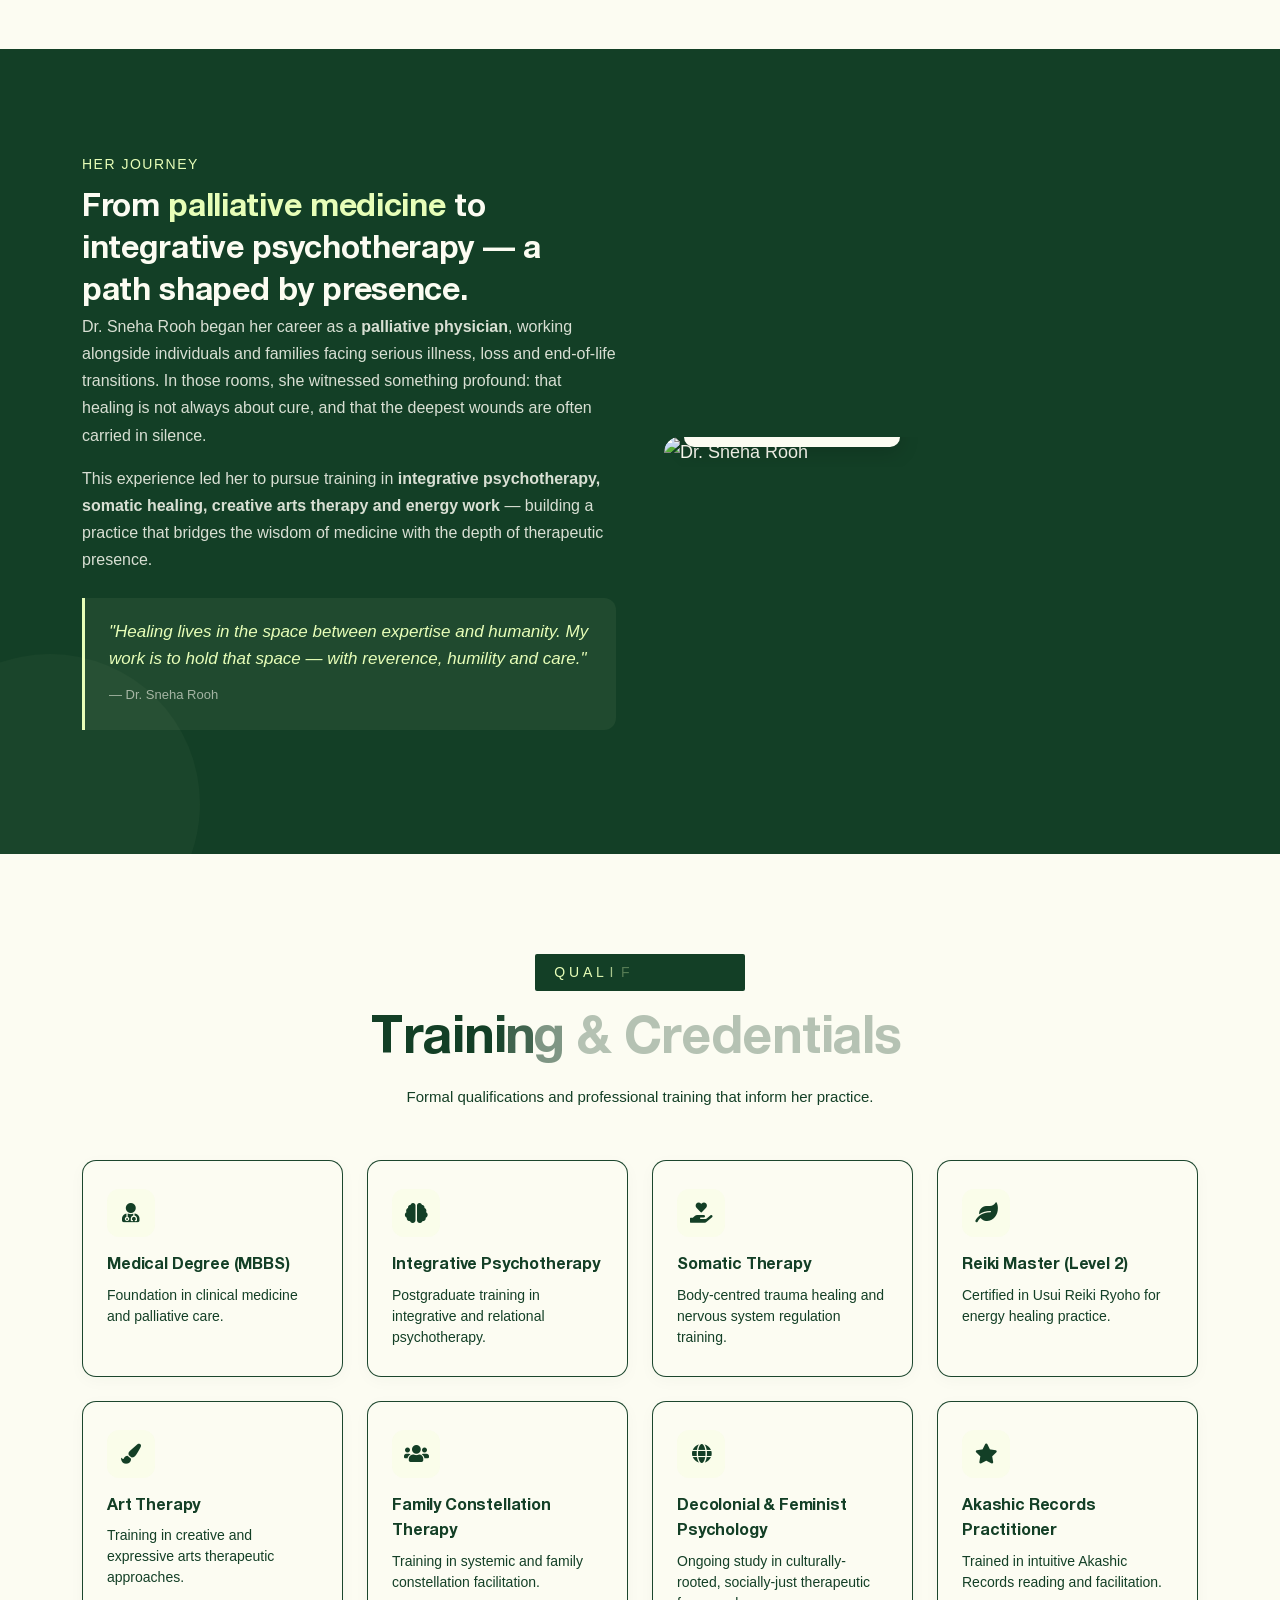
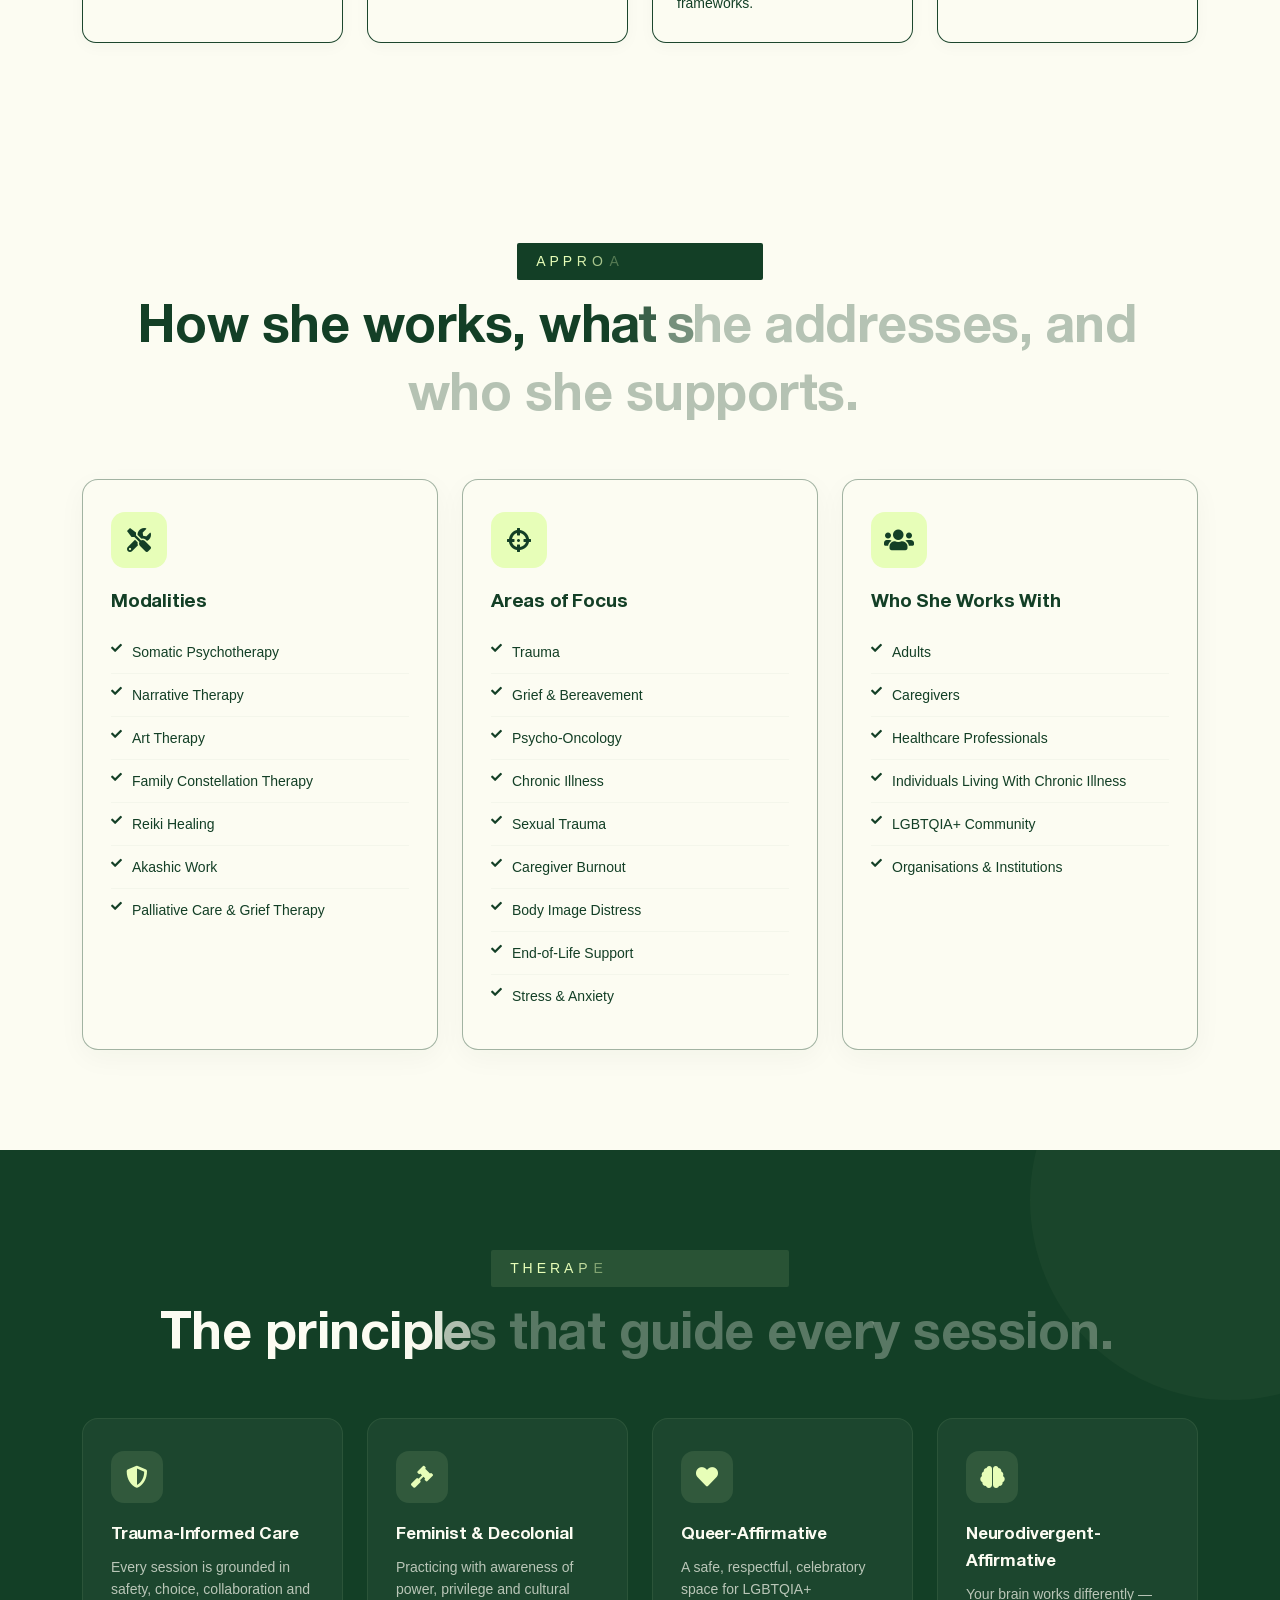
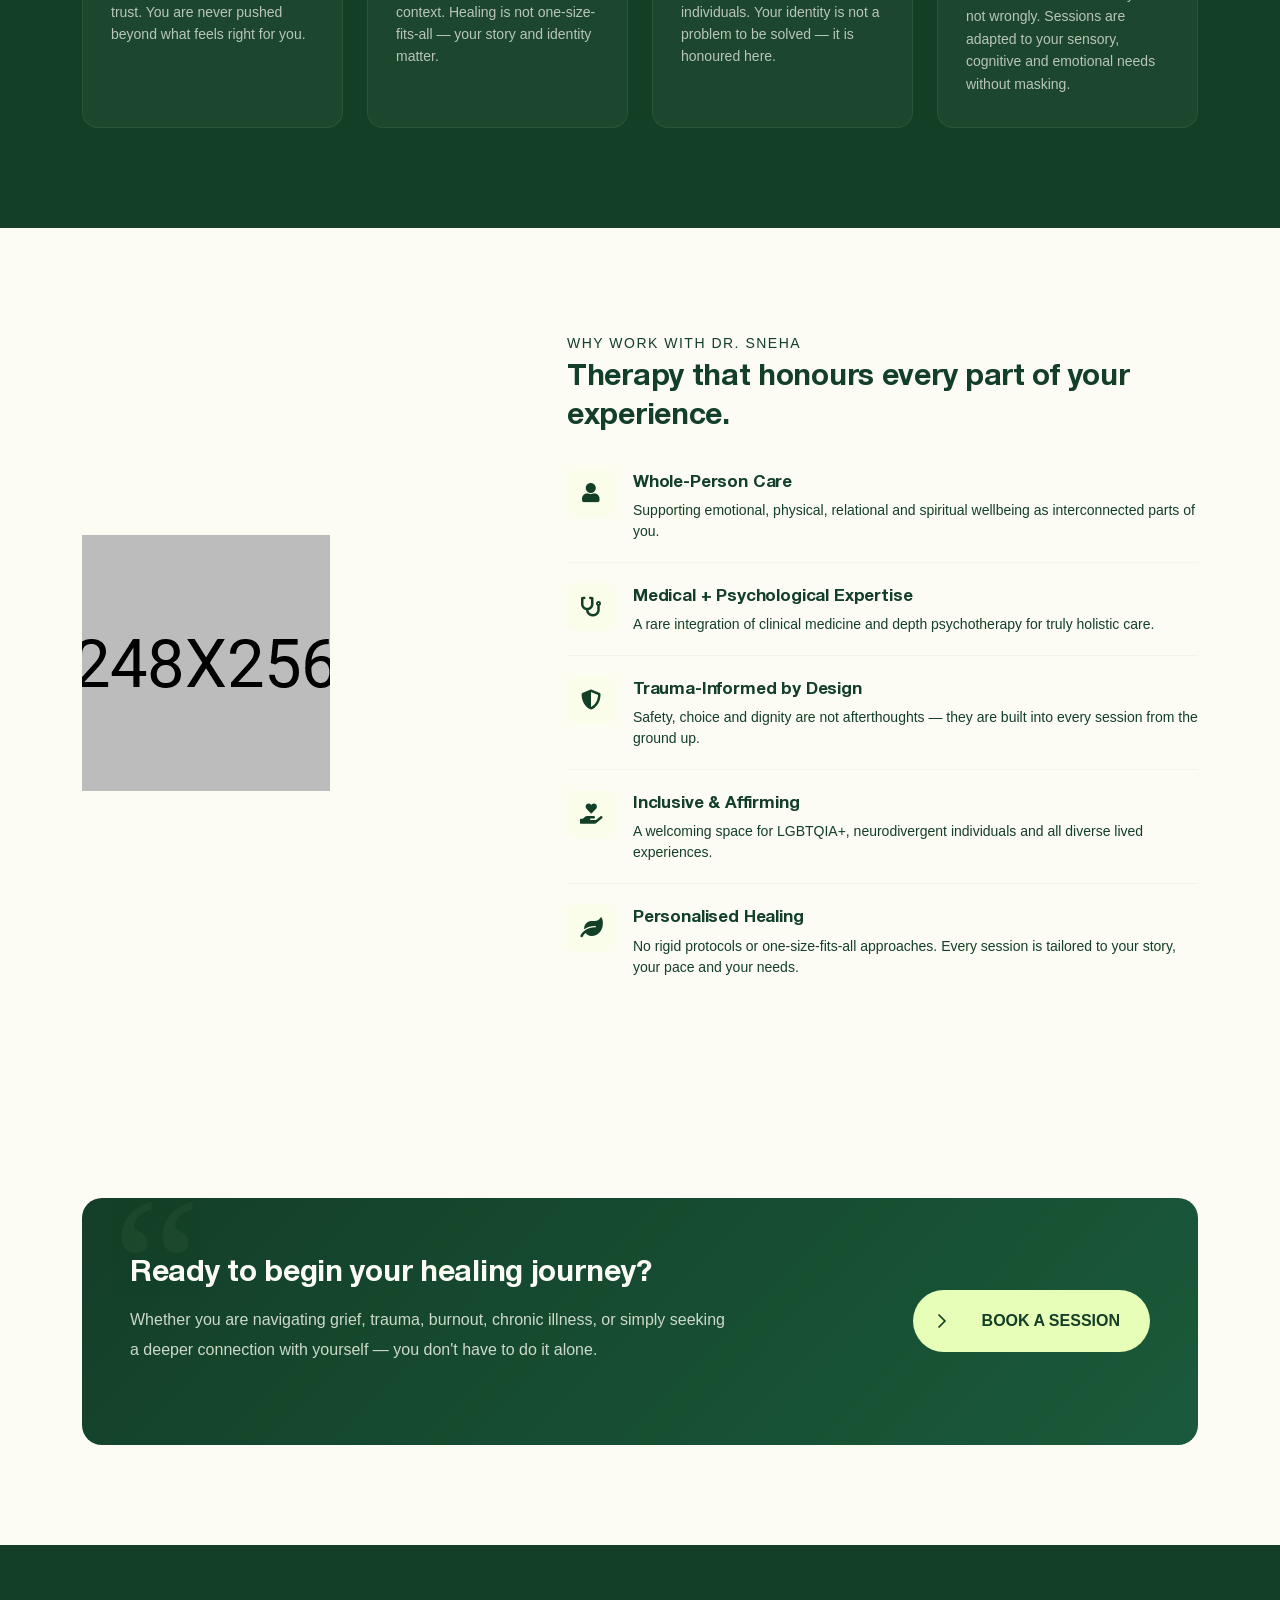
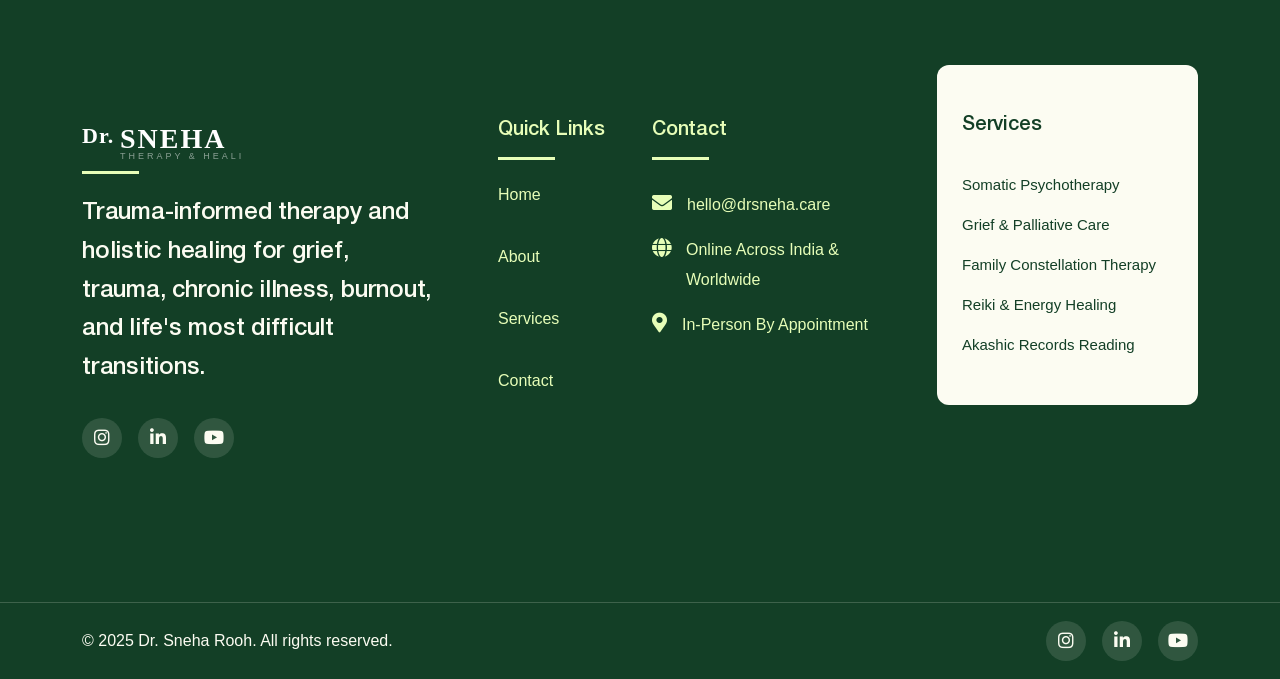
==== commit fcd44856: "few changes" ====
--- a/about.html
+++ b/about.html
@@ -125,7 +125,7 @@
         }
         .about-hero .qual-badges span {
             background: var(--about-cream);
-            border: 1px solid rgba(19,63,38,0.08);
+            border: 1px solid rgb(19 63 38 / 49%);
             border-radius: 8px;
             padding: 8px 16px;
             font-size: 13px;
@@ -265,8 +265,8 @@
             background: var(--about-cream);
         }
         .quals-section .qual-card {
-            background: var(--about-cream);
-            border: 1px solid rgba(19,63,38,0.06);
+            background: var(--white);
+            border: 1px solid rgb(19 63 38 / 96%);
             border-radius: 14px;
             padding: 28px 24px;
             height: 100%;
@@ -309,7 +309,7 @@
             padding: 32px 28px;
             height: 100%;
             box-shadow: 0 8px 28px rgba(19,63,38,0.04);
-            border: 1px solid rgba(231,254,184,0.12);
+            border: 1px solid #133f2663;
             transition: all 0.3s ease;
         }
         .modalities-grid .mod-card:hover {
@@ -635,6 +635,51 @@
         img {
             max-width: 100%;
             height: auto;
+        }
+        .theme-btn:not(.small-btn):not(.book-submit):not(.submit-btn) {
+            position: relative;
+            overflow: hidden;
+            display: inline-flex;
+            align-items: center;
+            gap: 16px;
+            padding-left: 5px !important;
+            padding-right: 30px !important;
+        }
+        .theme-btn:not(.small-btn):not(.book-submit):not(.submit-btn):hover {
+            background: var(--header) !important;
+            background-color: var(--header) !important;
+            color: var(--white) !important;
+        }
+        .theme-btn:not(.small-btn):not(.book-submit):not(.submit-btn) i {
+            flex-shrink: 0;
+            margin-right: 0 !important;
+            position: relative;
+            z-index: 2;
+            transition: transform 0.65s cubic-bezier(0.34, 1.56, 0.64, 1), rotate 0.5s ease;
+            will-change: transform;
+        }
+        .theme-btn:not(.small-btn):not(.book-submit):not(.submit-btn):hover i {
+            background-color: var(--theme-color) !important;
+            color: var(--black) !important;
+            transform: translateX(var(--slide-dist, 140px)) rotate(20deg);
+        }
+        .theme-btn:not(.small-btn):not(.book-submit):not(.submit-btn) .btn-text {
+            display: inline-block;
+            transition: transform 0.65s cubic-bezier(0.34, 1.56, 0.64, 1);
+        }
+        .theme-btn:not(.small-btn):not(.book-submit):not(.submit-btn):hover .btn-text {
+            transform: translateX(-33px);
+        }
+        .theme-btn:not(.small-btn):not(.book-submit):not(.submit-btn).btn-clicked {
+            transform: scale(0.97);
+            transition: transform 0.15s ease;
+        }
+        .footer-widget-wrapper .single-footer-widget .footer-contect li .content p,
+        .footer-widget-wrapper .single-footer-widget .footer-contect li .content p a {
+            color: #E7FEB8 !important;
+        }
+        .footer-widget-wrapper .single-footer-widget.style-bg-white ul li a {
+            color: #133F26 !important;
         }
         @media (max-width: 768px) {
             .breadcrumb-wrapper h1 { font-size: 28px; }
@@ -1162,34 +1207,16 @@
             </div>
         </section>
 
-
-
-
-
-
-
-
-
-
-
-
-
-
-
         <!-- Footer Section Start -->
-        <footer class="footer-section section-bg-2 fix">
-            <div class="right-shape float-bob-x">
-                <img src="assets/img/home-1/footer/right-shape.png" alt="img">
-            </div>
-            <div class="top-shape float-bob-y">
-                <img src="assets/img/home-1/footer/top.png" alt="img">
-            </div>
+     <footer class="footer-section section-bg-2 fix">
+
             <div class="container">
                 <div class="footer-widget-wrapper">
                     <div class="row">
                         <div class="col-xxl-4 col-xl-4 col-lg-4 col-md-6 col-sm-6 wow fadeInUp" data-wow-delay=".2s">
                             <div class="single-footer-widget">
                                 <div class="widget-head">
+                                    <!-- PLACEHOLDER: Replace with Dr. Sneha's logo -->
                                     <img src="assets/img/logo/white-logo.svg" alt="Dr. Sneha Rooh">
                                 </div>
                                 <div class="footer-content">
@@ -1205,34 +1232,54 @@
                         <div class="col-xxl-2 col-xl-2 col-lg-4 col-md-6 ps-lg-5 col-sm-12 wow fadeInUp" data-wow-delay=".4s">
                             <div class="single-footer-widget">
                                 <div class="widget-head">
-                                     <h3>Quick Links</h3>
+                                     <h3 style="color: var(--theme-color);">Quick Links</h3>
                                 </div>
                                 <ul class="list-area">
-                                    <li><a href="index.html">Home</a></li>
-                                    <li><a href="about.html">About</a></li>
-                                    <li><a href="service.html">Services</a></li>
-                                    <li><a href="contact.html">Contact</a></li>
+                                    <li>
+                                        <a href="index.html" style="color: var(--theme-color);">Home</a>
+                                    </li>
+                                    <li>
+                                        <a href="about.html" style="color: var(--theme-color);">About</a>
+                                    </li>
+                                    <li>
+                                        <a href="service.html" style="color: var(--theme-color);">Services</a>
+                                    </li>
+                                    <li>
+                                        <a href="contact.html" style="color: var(--theme-color);">Contact</a>
+                                    </li>
                                 </ul>
                             </div>
                         </div>
                         <div class="col-xxl-3 col-xl-3 col-lg-4 col-md-6 ps-xxl-5 wow fadeInUp" data-wow-delay=".6s">
                             <div class="single-footer-widget">
                                 <div class="widget-head">
-                                    <h3>Contact</h3>
+                                    <h3 style="color: var(--theme-color);">Contact</h3>
                                 </div>
                                 <div class="footer-content">
                                     <ul class="footer-contect">
                                         <li>
-                                            <div class="icon"><i class="fas fa-envelope"></i></div>
-                                            <div class="content"><p><a href="mailto:hello@drsneha.care">hello@drsneha.care</a></p></div>
+                                            <div class="icon">
+                                                <i class="fas fa-envelope"></i>
+                                            </div>
+                                            <div class="content">
+                                                <p style="color: #E7FEB8 !important;"><a href="mailto:hello@drsneha.care" style="color: #E7FEB8 !important;">hello@drsneha.care</a></p>
+                                            </div>
                                         </li>
                                         <li>
-                                            <div class="icon"><i class="fas fa-globe"></i></div>
-                                            <div class="content"><p>Online Across India &amp; Worldwide</p></div>
+                                            <div class="icon">
+                                            <i class="fas fa-globe"></i>
+                                            </div>
+                                            <div class="content">
+                                                <p style="color: #E7FEB8 !important;">Online Across India &amp; Worldwide</p>
+                                            </div>
                                         </li>
                                         <li>
-                                            <div class="icon"><i class="fas fa-map-marker-alt"></i></div>
-                                            <div class="content"><p>In-Person By Appointment</p></div>
+                                            <div class="icon">
+                                            <i class="fas fa-map-marker-alt"></i>
+                                            </div>
+                                            <div class="content">
+                                                <p style="color: #E7FEB8 !important;">In-Person By Appointment</p>
+                                            </div>
                                         </li>
                                     </ul>
                                 </div>
@@ -1245,19 +1292,17 @@
                                 </div>
                                 <div class="footer-content">
                                     <ul class="list-area">
-                                        <li><a href="service.html">Somatic Psychotherapy</a></li>
-                                        <li><a href="service.html">Grief &amp; Palliative Care</a></li>
-                                        <li><a href="service.html">Family Constellation Therapy</a></li>
-                                        <li><a href="service.html">Reiki &amp; Energy Healing</a></li>
-                                        <li><a href="service.html">Akashic Records Reading</a></li>
+                                        <li><a href="service.html" style="color: #133F26 !important;">Somatic Psychotherapy</a></li>
+                                        <li><a href="service.html" style="color: #133F26 !important;">Grief &amp; Palliative Care</a></li>
+                                        <li><a href="service.html" style="color: #133F26 !important;">Family Constellation Therapy</a></li>
+                                        <li><a href="service.html" style="color: #133F26 !important;">Reiki &amp; Energy Healing</a></li>
+                                        <li><a href="service.html" style="color: #133F26 !important;">Akashic Records Reading</a></li>
                                     </ul>
                                 </div>
                             </div>
                         </div>
                     </div>
-                    <div class="footer-shape">
-                        <img src="assets/img/home-2/footer-shape.png" alt="img">
-                    </div>
+
                 </div>
             </div>
             <div class="footer-bottom mt-4 wow fadeInUp">
@@ -1302,5 +1347,43 @@
         <script src="assets/js/splitType.js"></script>
         <!--<< Main.js >>-->
         <script src="assets/js/main.js"></script>
-    </body>
+    <!-- Code injected by live-server -->
+<script>
+	// <![CDATA[  <-- For SVG support
+	if ('WebSocket' in window) {
+		(function () {
+			function refreshCSS() {
+				var sheets = [].slice.call(document.getElementsByTagName("link"));
+				var head = document.getElementsByTagName("head")[0];
+				for (var i = 0; i < sheets.length; ++i) {
+					var elem = sheets[i];
+					var parent = elem.parentElement || head;
+					parent.removeChild(elem);
+					var rel = elem.rel;
+					if (elem.href && typeof rel != "string" || rel.length == 0 || rel.toLowerCase() == "stylesheet") {
+						var url = elem.href.replace(/(&|\?)_cacheOverride=\d+/, '');
+						elem.href = url + (url.indexOf('?') >= 0 ? '&' : '?') + '_cacheOverride=' + (new Date().valueOf());
+					}
+					parent.appendChild(elem);
+				}
+			}
+			var protocol = window.location.protocol === 'http:' ? 'ws://' : 'wss://';
+			var address = protocol + window.location.host + window.location.pathname + '/ws';
+			var socket = new WebSocket(address);
+			socket.onmessage = function (msg) {
+				if (msg.data == 'reload') window.location.reload();
+				else if (msg.data == 'refreshcss') refreshCSS();
+			};
+			if (sessionStorage && !sessionStorage.getItem('IsThisFirstTime_Log_From_LiveServer')) {
+				console.log('Live reload enabled.');
+				sessionStorage.setItem('IsThisFirstTime_Log_From_LiveServer', true);
+			}
+		})();
+	}
+	else {
+		console.error('Upgrade your browser. This Browser is NOT supported WebSocket for Live-Reloading.');
+	}
+	// ]]>
+</script>
+</body>
 </html>
--- a/assets/css/main.css
+++ b/assets/css/main.css
@@ -102,7 +102,7 @@
 
 h1 {
   font-size: 68px;
-  line-height: 122%;
+  /* line-height: 122%; */
 }
 
 @media (max-width: 1399px) {
@@ -3388,10 +3388,10 @@
 
 .hero-3 .hero-content h1 {
   font-size: 92px;
-  font-weight: 400;
+  /* font-weight: 400; */
   color: #133F26;
-  margin-bottom: 20px;
-  letter-spacing: -2.76px;
+  /* margin-bottom: 20px; */
+  /* letter-spacing: -2.76px; */
   font-family: "Satoshi", sans-serif;
 }
 
@@ -15843,7 +15843,7 @@
 
 .footer-widget-wrapper .single-footer-widget .widget-head h3 {
   font-size: 20px;
-  color: var(--white);
+  color: var(--black);
   font-weight: 500;
 }
 
@@ -15857,7 +15857,7 @@
 }
 
 .footer-widget-wrapper .single-footer-widget .list-area li a {
-  color: var(--white);
+  color: var(--black);
   position: relative;
 }
 
